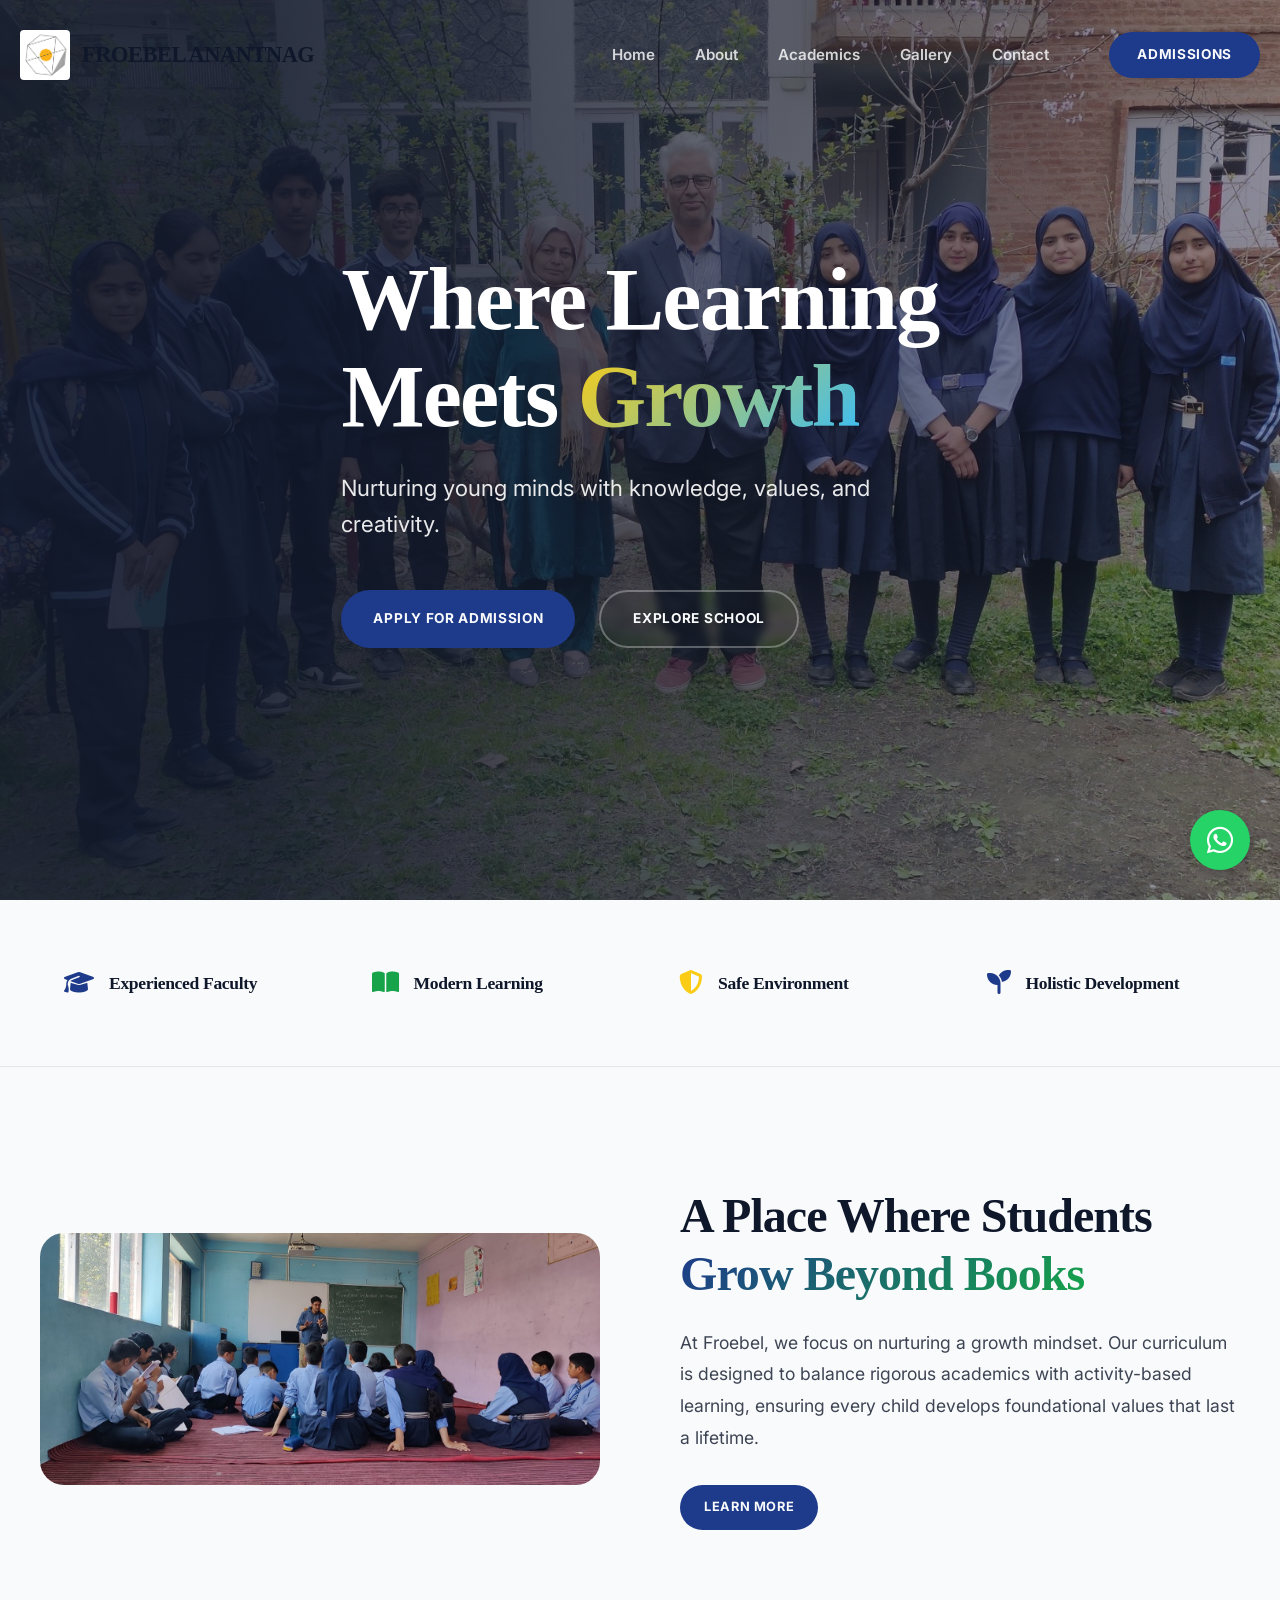
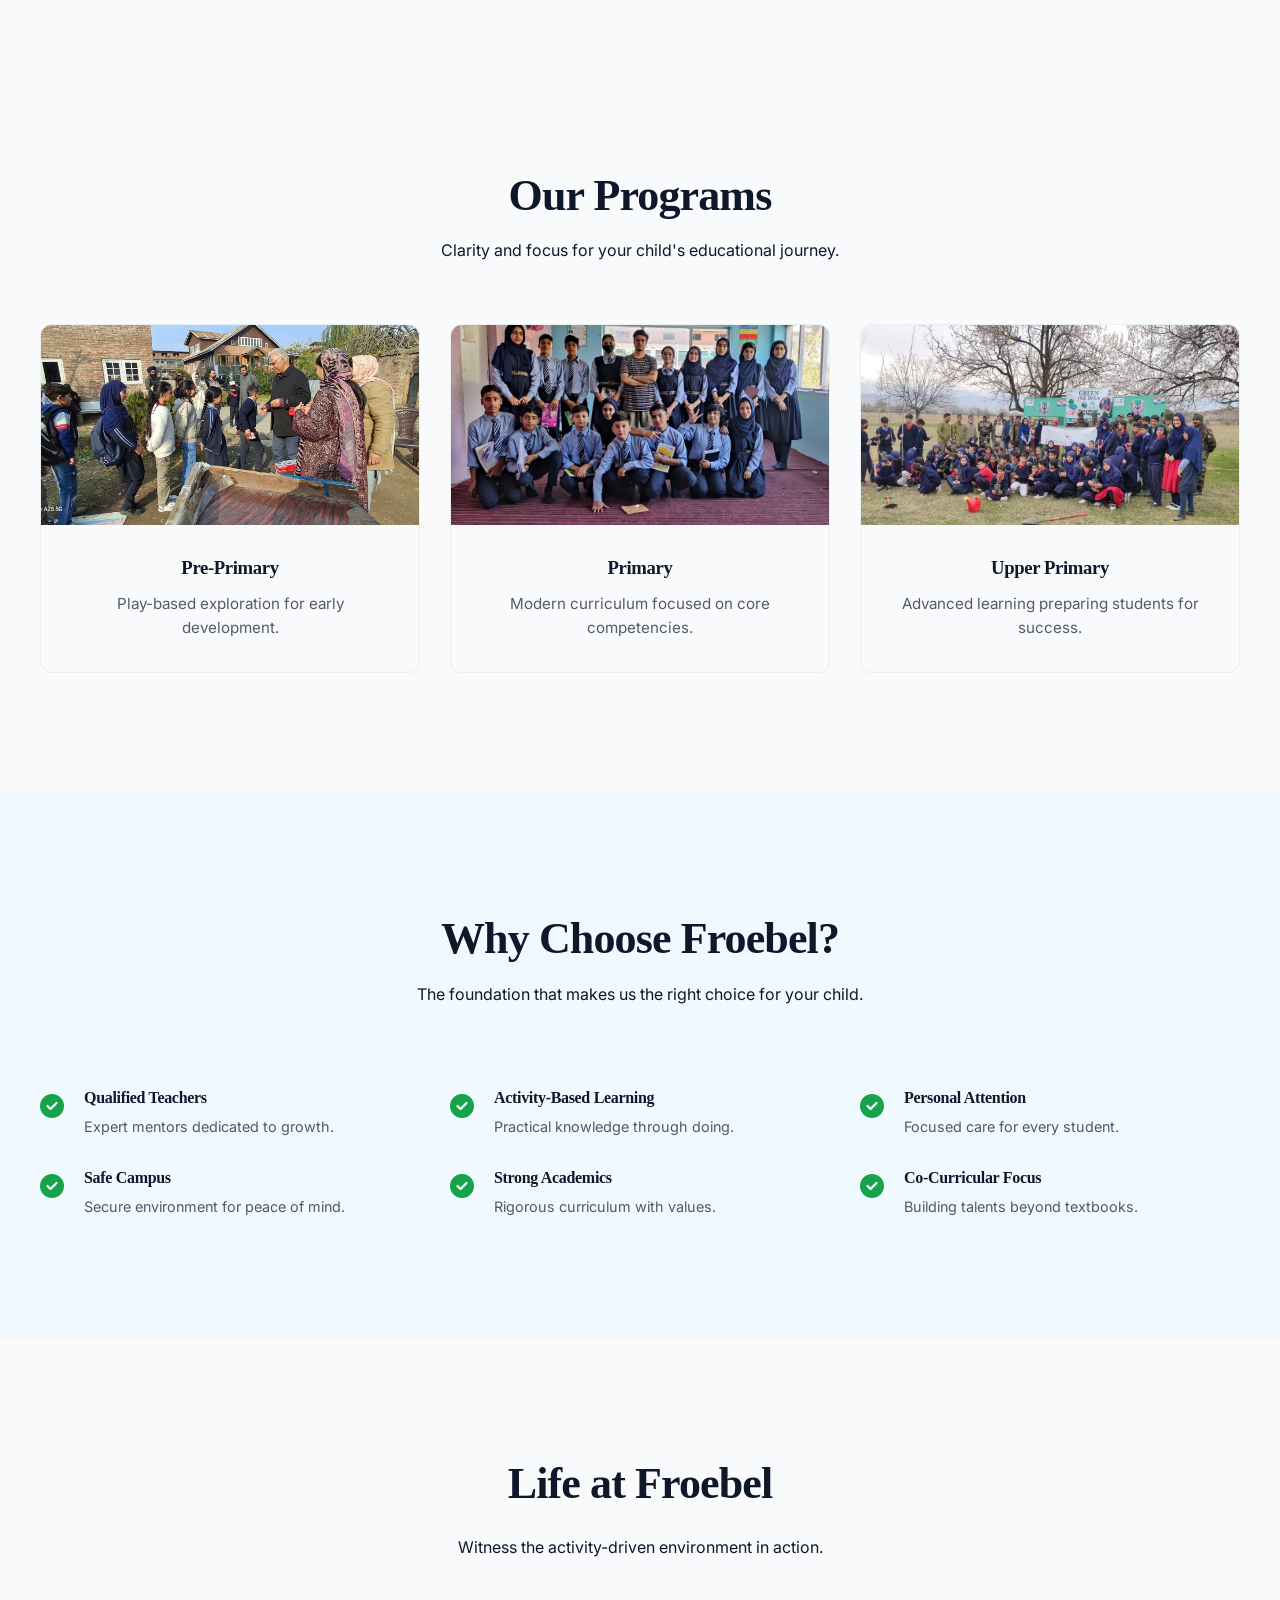
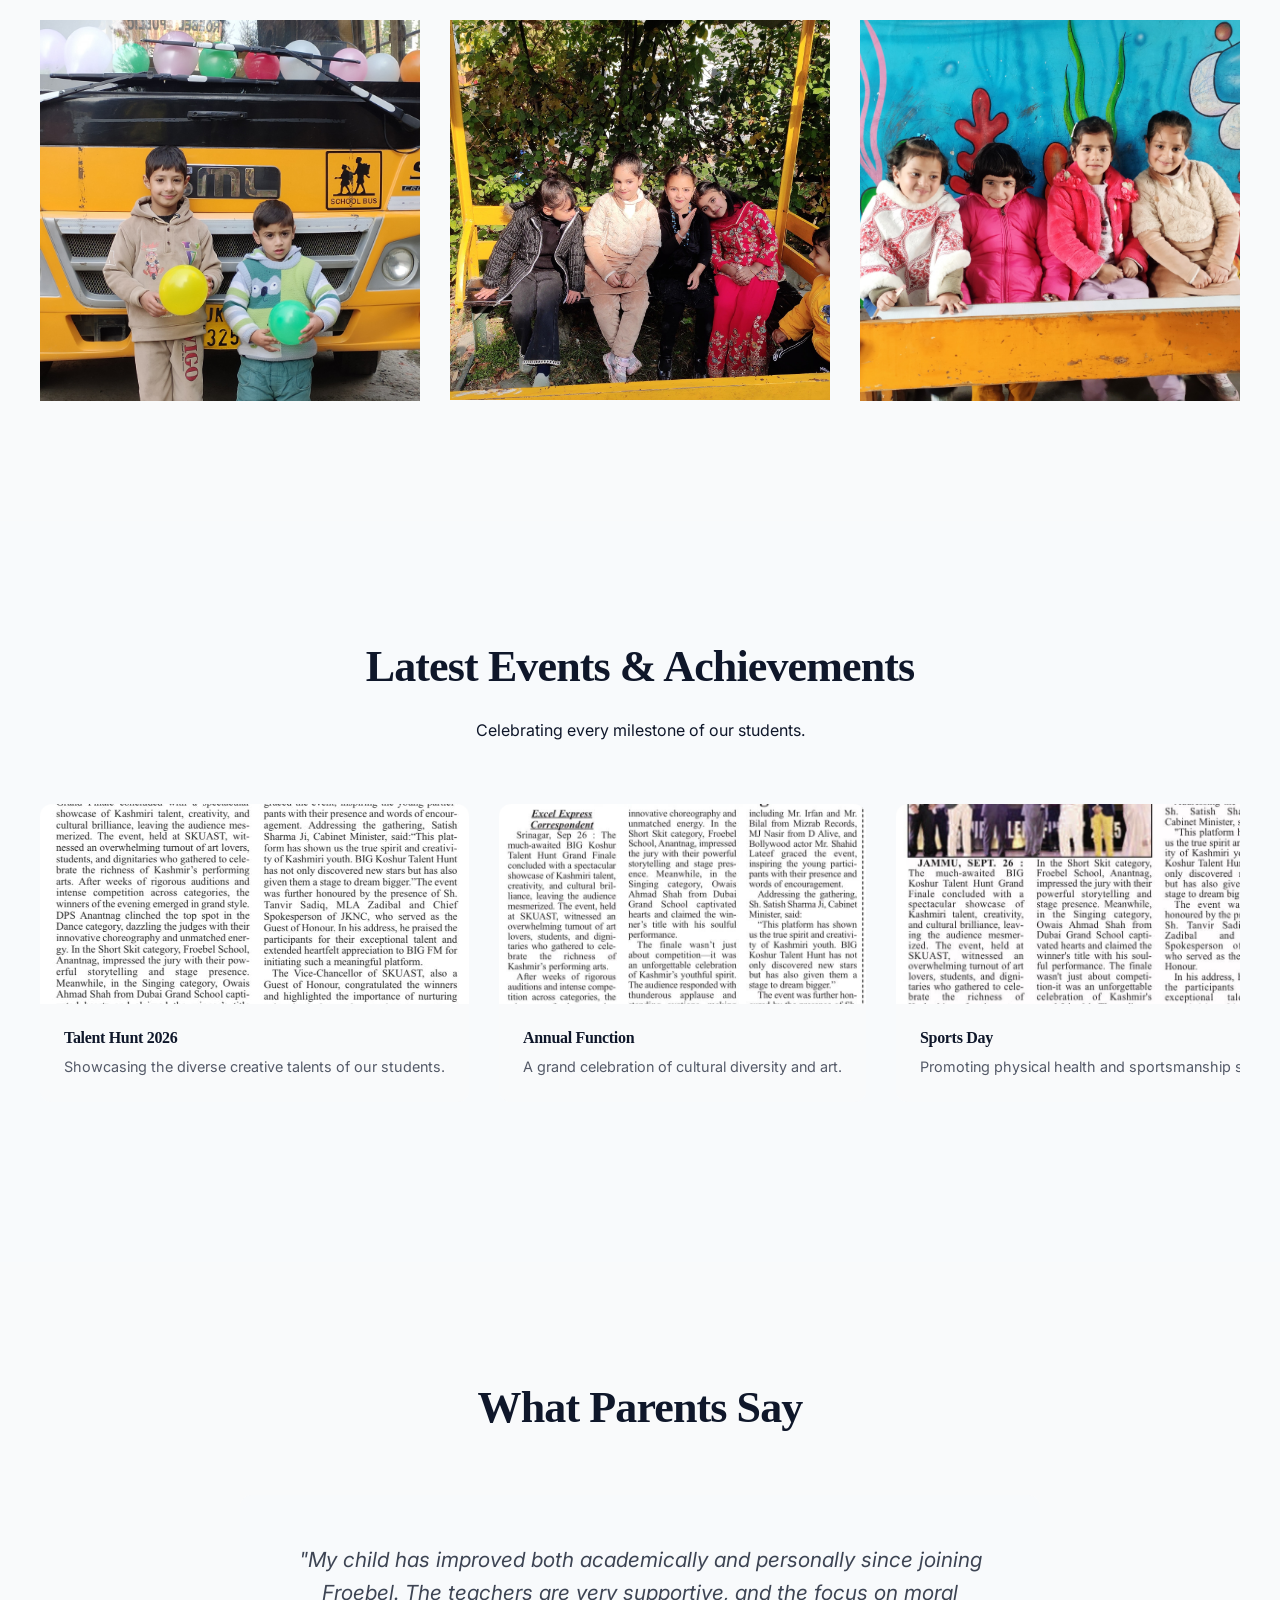
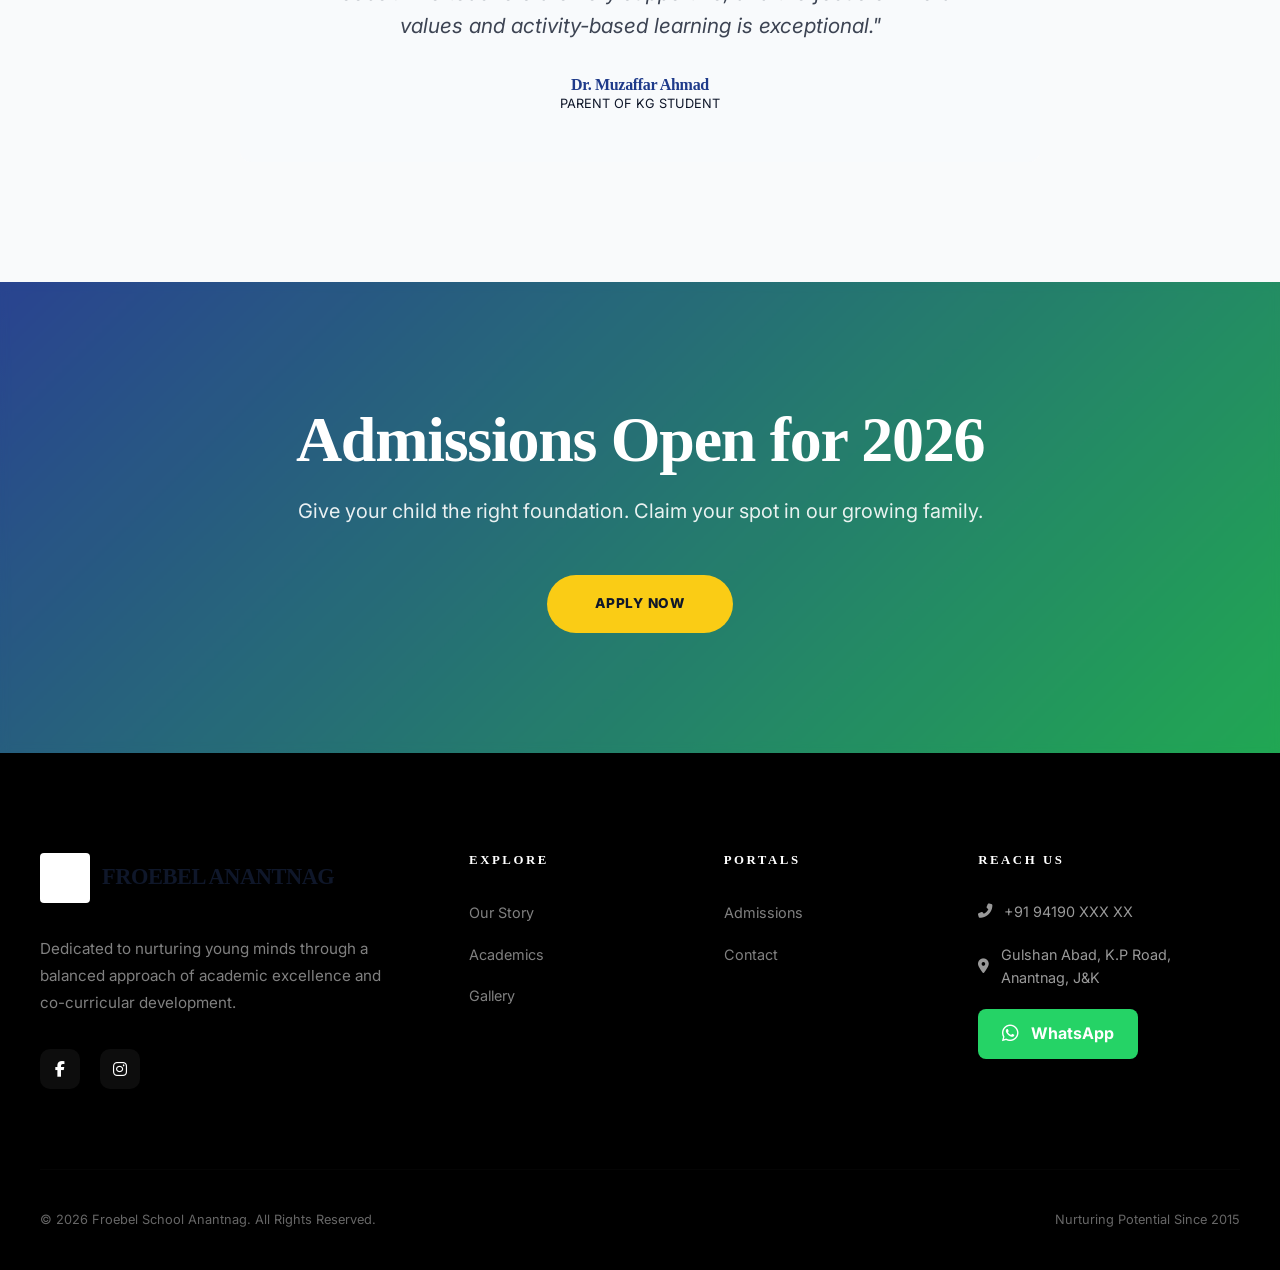
==== index.html @ e1a7dd26 "Initial commit" ====
<!DOCTYPE html>
<html lang="en">
<head>
    <meta charset="UTF-8">
    <meta name="viewport" content="width=device-width, initial-scale=1.0">
    <title>Froebel School Anantnag | Where Learning Meets Growth</title>
    <meta name="description" content="An English medium, co-educational school in Gulshan Abad, Anantnag. Focused on activity-based learning and the holistic growth of students.">
    
    <!-- CSS Links -->
    <link rel="stylesheet" href="css/style.css">
    <link rel="stylesheet" href="css/components.css">
    <link rel="stylesheet" href="css/animations.css">
    
    <!-- External Assets -->
    <link rel="stylesheet" href="https://cdnjs.cloudflare.com/ajax/libs/font-awesome/6.4.0/css/all.min.css">
</head>
<body>

    <!-- Navbar -->
    <nav>
        <div class="container" style="display: flex; justify-content: space-between; align-items: center; padding: 10px 0;">
            <a href="index.html" class="logo">
                <img src="assets/images/logo.jpg" alt="Froebel Logo">
                <span>FROEBEL ANANTNAG</span>
            </a>
            <div class="nav-right" style="display: flex; align-items: center; gap: 60px;">
                <ul class="nav-links">
                    <li><a href="index.html">Home</a></li>
                    <li><a href="about.html">About</a></li>
                    <li><a href="academics.html">Academics</a></li>
                    <li><a href="gallery.html">Gallery</a></li>
                    <li><a href="contact.html">Contact</a></li>
                </ul>
                <a href="admissions.html" class="btn btn-primary" style="padding: 12px 28px; font-size: 0.85rem; border-radius: 100px;">Admissions</a>
            </div>
            <div class="menu-btn" style="display: none; font-size: 1.5rem; cursor: pointer;"><i class="fas fa-bars"></i></div>
        </div>
    </nav>

    <!-- 1. Hero Section - The First Impression -->
    <section class="hero" style="position: relative; height: 100vh; display: flex; align-items: center; overflow: hidden; color: white; background: var(--dark);">
        <div class="hero-bg" style="position: absolute; top: 0; left: 0; width: 100%; height: 100%; z-index: 1;">
            <img src="assets/1.jpg" alt="Students Learning" style="width: 100%; height: 100%; object-fit: cover; opacity: 0.6; animation: heroZoom 20s infinite alternate;">
            <div style="position: absolute; top: 0; left: 0; width: 100%; height: 100%; background: linear-gradient(to right, rgba(15, 23, 42, 0.8) 20%, transparent 100%);"></div>
        </div>
        <div class="container" style="position: relative; z-index: 2;">
            <div class="hero-content" style="max-width: 700px; text-align: left;">
                <h1 style="font-size: 5.5rem; line-height: 1.1; margin-bottom: 24px; color: white;">Where Learning<br>Meets <span class="text-gradient" style="background: linear-gradient(135deg, #FACC15, #38BDF8); -webkit-background-clip: text;">Growth</span></h1>
                <p style="font-size: 1.4rem; margin-bottom: 48px; opacity: 0.9; line-height: 1.6; max-width: 550px;">Nurturing young minds with knowledge, values, and creativity.</p>
                <div class="hero-btns animate" style="display: flex; gap: 24px;">
                    <a href="admissions.html" class="btn btn-primary" style="background: var(--primary);">Apply for Admission</a>
                    <a href="about.html" class="btn btn-outline">Explore School</a>
                </div>
            </div>
        </div>
    </section>

    <!-- 2. Trust Bar -->
    <section class="trust-bar" style="background: var(--white); border-bottom: 1px solid var(--gray-100); padding: 40px 0;">
        <div class="container">
            <div class="grid grid-4 stagger-container">
                <div class="card animate-child" style="display: flex; align-items: center; gap: 15px; padding: 24px; border: none; background: transparent;">
                    <div style="font-size: 1.5rem; color: var(--primary);"><i class="fas fa-graduation-cap"></i></div>
                    <h4 style="font-size: 1.1rem; margin: 0;">Experienced Faculty</h4>
                </div>
                <div class="card animate-child" style="display: flex; align-items: center; gap: 15px; padding: 24px; border: none; background: transparent;">
                    <div style="font-size: 1.5rem; color: var(--secondary);"><i class="fas fa-book-open"></i></div>
                    <h4 style="font-size: 1.1rem; margin: 0;">Modern Learning</h4>
                </div>
                <div class="card animate-child" style="display: flex; align-items: center; gap: 15px; padding: 24px; border: none; background: transparent;">
                    <div style="font-size: 1.5rem; color: var(--accent);"><i class="fas fa-shield-alt"></i></div>
                    <h4 style="font-size: 1.1rem; margin: 0;">Safe Environment</h4>
                </div>
                <div class="card animate-child" style="display: flex; align-items: center; gap: 15px; padding: 24px; border: none; background: transparent;">
                    <div style="font-size: 1.5rem; color: var(--primary);"><i class="fas fa-seedling"></i></div>
                    <h4 style="font-size: 1.1rem; margin: 0;">Holistic Development</h4>
                </div>
            </div>
        </div>
    </section>

    <!-- 3. About Preview -->
    <section class="about-preview section">
        <div class="container">
            <div class="grid grid-2" style="align-items: center; gap: 80px;">
                <div class="animate slide-left">
                    <div class="img-zoom-container" style="border-radius: var(--radius-lg); overflow: hidden; box-shadow: var(--shadow-premium);">
                        <img src="assets/classes.jpg" alt="Warm Classroom" style="width: 100%;">
                    </div>
                </div>
                <div class="animate slide-right">
                    <h2 style="font-size: 3rem; margin-bottom: 24px;">A Place Where Students<br><span class="text-gradient">Grow Beyond Books</span></h2>
                    <p style="font-size: 1.1rem; margin-bottom: 32px; opacity: 0.8; line-height: 1.8;">At Froebel, we focus on nurturing a growth mindset. Our curriculum is designed to balance rigorous academics with activity-based learning, ensuring every child develops foundational values that last a lifetime.</p>
                    <a href="about.html" class="btn btn-primary" style="padding: 12px 24px; font-size: 0.8rem;">Learn More</a>
                </div>
            </div>
        </div>
    </section>

    <!-- 4. Programs -->
    <section class="programs section" style="background: var(--surface);">
        <div class="container">
            <div class="text-center animate" style="margin-bottom: 60px;">
                <h2 style="margin-bottom: 16px;">Our Programs</h2>
                <p>Clarity and focus for your child's educational journey.</p>
            </div>
            <div class="grid grid-3 stagger-container">
                <div class="card card-lift text-center" style="padding: 0; overflow: hidden; border: 1px solid rgba(0,0,0,0.05);">
                    <img src="assets/8.jpg" alt="Pre-Primary" style="width: 100%; height: 200px; object-fit: cover;">
                    <div style="padding: 32px;">
                        <h3 style="margin-bottom: 12px;">Pre-Primary</h3>
                        <p style="font-size: 0.95rem; opacity: 0.7;">Play-based exploration for early development.</p>
                    </div>
                </div>
                <div class="card card-lift text-center" style="padding: 0; overflow: hidden; border: 1px solid rgba(0,0,0,0.05);">
                    <img src="assets/classes2.jpg" alt="Primary" style="width: 100%; height: 200px; object-fit: cover;">
                    <div style="padding: 32px;">
                        <h3 style="margin-bottom: 12px;">Primary</h3>
                        <p style="font-size: 0.95rem; opacity: 0.7;">Modern curriculum focused on core competencies.</p>
                    </div>
                </div>
                <div class="card card-lift text-center" style="padding: 0; overflow: hidden; border: 1px solid rgba(0,0,0,0.05);">
                    <img src="assets/eduDrives1.jpg" alt="Upper Primary" style="width: 100%; height: 200px; object-fit: cover;">
                    <div style="padding: 32px;">
                        <h3 style="margin-bottom: 12px;">Upper Primary</h3>
                        <p style="font-size: 0.95rem; opacity: 0.7;">Advanced learning preparing students for success.</p>
                    </div>
                </div>
            </div>
        </div>
    </section>

    <!-- 5. Why Choose Us -->
    <section class="why-choose-us section" style="background: #F0F9FF;">
        <div class="container">
            <div class="text-center animate" style="margin-bottom: 80px;">
                <h2 style="margin-bottom: 16px;">Why Choose Froebel?</h2>
                <p>The foundation that makes us the right choice for your child.</p>
            </div>
            <div class="grid grid-3 stagger-container">
                <div class="animate-child" style="display: flex; gap: 20px; align-items: start;">
                    <div style="font-size: 1.5rem; color: var(--secondary);"><i class="fas fa-check-circle"></i></div>
                    <div>
                        <h4 style="margin-bottom: 8px;">Qualified Teachers</h4>
                        <p style="font-size: 0.9rem; opacity: 0.7;">Expert mentors dedicated to growth.</p>
                    </div>
                </div>
                <div class="animate-child" style="display: flex; gap: 20px; align-items: start;">
                    <div style="font-size: 1.5rem; color: var(--secondary);"><i class="fas fa-check-circle"></i></div>
                    <div>
                        <h4 style="margin-bottom: 8px;">Activity-Based Learning</h4>
                        <p style="font-size: 0.9rem; opacity: 0.7;">Practical knowledge through doing.</p>
                    </div>
                </div>
                <div class="animate-child" style="display: flex; gap: 20px; align-items: start;">
                    <div style="font-size: 1.5rem; color: var(--secondary);"><i class="fas fa-check-circle"></i></div>
                    <div>
                        <h4 style="margin-bottom: 8px;">Personal Attention</h4>
                        <p style="font-size: 0.9rem; opacity: 0.7;">Focused care for every student.</p>
                    </div>
                </div>
                <div class="animate-child" style="display: flex; gap: 20px; align-items: start;">
                    <div style="font-size: 1.5rem; color: var(--secondary);"><i class="fas fa-check-circle"></i></div>
                    <div>
                        <h4 style="margin-bottom: 8px;">Safe Campus</h4>
                        <p style="font-size: 0.9rem; opacity: 0.7;">Secure environment for peace of mind.</p>
                    </div>
                </div>
                <div class="animate-child" style="display: flex; gap: 20px; align-items: start;">
                    <div style="font-size: 1.5rem; color: var(--secondary);"><i class="fas fa-check-circle"></i></div>
                    <div>
                        <h4 style="margin-bottom: 8px;">Strong Academics</h4>
                        <p style="font-size: 0.9rem; opacity: 0.7;">Rigorous curriculum with values.</p>
                    </div>
                </div>
                <div class="animate-child" style="display: flex; gap: 20px; align-items: start;">
                    <div style="font-size: 1.5rem; color: var(--secondary);"><i class="fas fa-check-circle"></i></div>
                    <div>
                        <h4 style="margin-bottom: 8px;">Co-Curricular Focus</h4>
                        <p style="font-size: 0.9rem; opacity: 0.7;">Building talents beyond textbooks.</p>
                    </div>
                </div>
            </div>
        </div>
    </section>

    <!-- 6. Gallery -->
    <section class="gallery section">
        <div class="container">
            <div class="text-center animate" style="margin-bottom: 60px;">
                <h2>Life at Froebel</h2>
                <p>Witness the activity-driven environment in action.</p>
            </div>
            <div class="grid grid-3 stagger-container">
                <div class="img-zoom-container animate-child" style="position: relative;">
                    <img src="assets/2.jpg" alt="Gallery">
                    <div style="position: absolute; top:0; left:0; width:100%; height:100%; background: rgba(0,0,0,0.5); display: flex; align-items: center; justify-content: center; opacity: 0; transition: 0.3s;" onmouseover="this.style.opacity=1" onmouseout="this.style.opacity=0">
                        <span style="color: white; font-weight: 700;">View Image</span>
                    </div>
                </div>
                <div class="img-zoom-container animate-child" style="position: relative;">
                    <img src="assets/3.jpg" alt="Gallery">
                    <div style="position: absolute; top:0; left:0; width:100%; height:100%; background: rgba(0,0,0,0.5); display: flex; align-items: center; justify-content: center; opacity: 0; transition: 0.3s;" onmouseover="this.style.opacity=1" onmouseout="this.style.opacity=0">
                        <span style="color: white; font-weight: 700;">View Image</span>
                    </div>
                </div>
                <div class="img-zoom-container animate-child" style="position: relative;">
                    <img src="assets/5.jpg" alt="Gallery">
                    <div style="position: absolute; top:0; left:0; width:100%; height:100%; background: rgba(0,0,0,0.5); display: flex; align-items: center; justify-content: center; opacity: 0; transition: 0.3s;" onmouseover="this.style.opacity=1" onmouseout="this.style.opacity=0">
                        <span style="color: white; font-weight: 700;">View Image</span>
                    </div>
                </div>
            </div>
        </div>
    </section>

    <!-- 7. Events / Achievements -->
    <section class="events section" style="background: var(--surface);">
        <div class="container">
            <div class="text-center animate" style="margin-bottom: 60px;">
                <h2>Latest Events & Achievements</h2>
                <p>Celebrating every milestone of our students.</p>
            </div>
            <div class="horizontal-scroll" style="display: flex; gap: 30px; overflow-x: auto; padding-bottom: 40px; scroll-behavior: smooth;">
                <div class="card" style="min-width: 320px; padding: 0; border: none; flex-shrink: 0;">
                    <img src="assets/news/news1.jpg" alt="Event" style="width: 100%; height: 200px; object-fit: cover; border-radius: var(--radius-md) var(--radius-md) 0 0;">
                    <div style="padding: 24px;">
                        <h4 style="margin-bottom: 8px;">Talent Hunt 2026</h4>
                        <p style="font-size: 0.9rem; opacity: 0.7;">Showcasing the diverse creative talents of our students.</p>
                    </div>
                </div>
                <div class="card" style="min-width: 320px; padding: 0; border: none; flex-shrink: 0;">
                    <img src="assets/news/news2.jpg" alt="Event" style="width: 100%; height: 200px; object-fit: cover; border-radius: var(--radius-md) var(--radius-md) 0 0;">
                    <div style="padding: 24px;">
                        <h4 style="margin-bottom: 8px;">Annual Function</h4>
                        <p style="font-size: 0.9rem; opacity: 0.7;">A grand celebration of cultural diversity and art.</p>
                    </div>
                </div>
                <div class="card" style="min-width: 320px; padding: 0; border: none; flex-shrink: 0;">
                    <img src="assets/news/news3.jpg" alt="Event" style="width: 100%; height: 200px; object-fit: cover; border-radius: var(--radius-md) var(--radius-md) 0 0;">
                    <div style="padding: 24px;">
                        <h4 style="margin-bottom: 8px;">Sports Day</h4>
                        <p style="font-size: 0.9rem; opacity: 0.7;">Promoting physical health and sportsmanship spirit.</p>
                    </div>
                </div>
                <div class="card" style="min-width: 320px; padding: 0; border: none; flex-shrink: 0;">
                    <img src="assets/news/news4.jpg" alt="Event" style="width: 100%; height: 200px; object-fit: cover; border-radius: var(--radius-md) var(--radius-md) 0 0;">
                    <div style="padding: 24px;">
                        <h4 style="margin-bottom: 8px;">Science Fair</h4>
                        <p style="font-size: 0.9rem; opacity: 0.7;">Exploring curiosity through activity-based experiments.</p>
                    </div>
                </div>
            </div>
        </div>
    </section>

    <!-- 8. Testimonials -->
    <section class="testimonials section">
        <div class="container">
            <div class="text-center animate" style="margin-bottom: 60px;">
                <h2>What Parents Say</h2>
            </div>
            <div style="max-width: 800px; margin: 0 auto;">
                <div class="card text-center animate" style="border: none; background: var(--surface);">
                      <p style="font-size: 1.3rem; font-style: italic; opacity: 0.8; margin-bottom: 32px;">"My child has improved both academically and personally since joining Froebel. The teachers are very supportive, and the focus on moral values and activity-based learning is exceptional."</p>
                      <h4 style="margin: 0; color: var(--primary);">Dr. Muzaffar Ahmad</h4>
                     <p style="font-size: 0.8rem; text-transform: uppercase;">Parent of KG Student</p>
                </div>
            </div>
        </div>
    </section>

    <!-- 9. Admission CTA -->
    <section class="admission-cta section" style="background: linear-gradient(135deg, var(--primary), var(--secondary)); padding: 120px 0; position: relative; overflow: hidden;">
        <div style="position: absolute; top:0; left:0; width:100%; height:100%; background: rgba(255,255,255,0.05); backdrop-filter: blur(5px);"></div>
        <div class="container text-center animate" style="position: relative; z-index: 1;">
            <h2 style="color: white; font-size: 4rem; margin-bottom: 16px;">Admissions Open for 2026</h2>
            <p style="color: white; font-size: 1.25rem; margin-bottom: 48px; opacity: 0.9;">Give your child the right foundation. Claim your spot in our growing family.</p>
            <a href="admissions.html" class="btn" style="background: var(--accent); color: var(--dark); padding: 18px 48px; border-radius: 100px; font-weight: 800;">Apply Now</a>
        </div>
    </section>

    <!-- 10. Contact + Footer - Closure -->
    <footer style="background: #000; color: white; padding: 100px 0 40px;">
        <div class="container">
            <div class="footer-grid" style="grid-template-columns: 2fr 1fr 1fr 1.5fr; display: grid; gap: 80px; margin-bottom: 80px;">
                <div class="footer-content">
                    <div class="logo" style="margin-bottom: 32px; color: white;">
                        <img src="assets/images/logo.jpg" alt="Froebel Logo" style="filter: brightness(0) invert(1); height: 50px;">
                        <span>FROEBEL ANANTNAG</span>
                    </div>
                    <p style="opacity: 0.5; font-size: 0.95rem; line-height: 1.8; margin-bottom: 32px;">Dedicated to nurturing young minds through a balanced approach of academic excellence and co-curricular development.</p>
                    <div style="display: flex; gap: 20px;">
                        <a href="#" style="width: 40px; height: 40px; border-radius: 10px; background: rgba(255,255,255,0.05); display: flex; align-items: center; justify-content: center; transition: 0.3s;" onmouseover="this.style.background='var(--primary)'" onmouseout="this.style.background='rgba(255,255,255,0.05)'"><i class="fab fa-facebook-f"></i></a>
                        <a href="#" style="width: 40px; height: 40px; border-radius: 10px; background: rgba(255,255,255,0.05); display: flex; align-items: center; justify-content: center; transition: 0.3s;" onmouseover="this.style.background='var(--primary)'" onmouseout="this.style.background='rgba(255,255,255,0.05)'"><i class="fab fa-instagram"></i></a>
                    </div>
                </div>
                <div class="footer-content">
                    <h4 style="color: white; font-size: 0.8rem; text-transform: uppercase; letter-spacing: 0.2em; margin-bottom: 32px;">Explore</h4>
                    <ul style="display: flex; flex-direction: column; gap: 16px; list-style: none;">
                        <li><a href="about.html" style="opacity: 0.5; transition: 0.3s; font-size: 0.9rem;" onmouseover="this.style.opacity='1'" onmouseout="this.style.opacity='0.5'">Our Story</a></li>
                        <li><a href="academics.html" style="opacity: 0.5; transition: 0.3s; font-size: 0.9rem;" onmouseover="this.style.opacity='1'" onmouseout="this.style.opacity='0.5'">Academics</a></li>
                        <li><a href="gallery.html" style="opacity: 0.5; transition: 0.3s; font-size: 0.9rem;" onmouseover="this.style.opacity='1'" onmouseout="this.style.opacity='0.5'">Gallery</a></li>
                    </ul>
                </div>
                <div class="footer-content">
                    <h4 style="color: white; font-size: 0.8rem; text-transform: uppercase; letter-spacing: 0.2em; margin-bottom: 32px;">Portals</h4>
                    <ul style="display: flex; flex-direction: column; gap: 16px; list-style: none;">
                        <li><a href="admissions.html" style="opacity: 0.5; transition: 0.3s; font-size: 0.9rem;" onmouseover="this.style.opacity='1'" onmouseout="this.style.opacity='0.5'">Admissions</a></li>
                        <li><a href="contact.html" style="opacity: 0.5; transition: 0.3s; font-size: 0.9rem;" onmouseover="this.style.opacity='1'" onmouseout="this.style.opacity='0.5'">Contact</a></li>
                    </ul>
                </div>
                <div class="footer-content">
                    <h4 style="color: white; font-size: 0.8rem; text-transform: uppercase; letter-spacing: 0.2em; margin-bottom: 32px;">Reach Us</h4>
                    <div style="display: flex; flex-direction: column; gap: 20px;">
                        <a href="tel:+9194190XXXXX" style="display: flex; align-items: center; gap: 12px; color: white; opacity: 0.6; font-size: 0.9rem; transition: 0.3s;" onmouseover="this.style.opacity='1'" onmouseout="this.style.opacity='0.6'"><i class="fas fa-phone-alt"></i> +91 94190 XXX XX</a>
                        <p style="display: flex; align-items: center; gap: 12px; color: white; opacity: 0.6; font-size: 0.9rem;"><i class="fas fa-map-marker-alt"></i> Gulshan Abad, K.P Road, Anantnag, J&K</p>
                        <a href="https://wa.me/9194190XXXXX" style="display: inline-flex; align-items: center; gap: 12px; background: #25D366; color: white; padding: 12px 24px; border-radius: 8px; font-weight: 700; width: fit-content; transition: 0.3s;" onmouseover="this.style.transform='translateY(-2px)'" onmouseout="this.style.transform='translateY(0)'"><i class="fab fa-whatsapp" style="font-size: 1.2rem;"></i> WhatsApp</a>
                    </div>
                </div>
            </div>
            <div style="padding-top: 40px; border-top: 1px solid rgba(255,255,255,0.05); display: flex; justify-content: space-between; align-items: center; opacity: 0.4; font-size: 0.8rem;">
                <p>&copy; 2026 Froebel School Anantnag. All Rights Reserved.</p>
                <p>Nurturing Potential Since 2015</p>
            </div>
        </div>
    </footer>

    <!-- WhatsApp Floating -->
    <a href="https://wa.me/9194190XXXXX" class="whatsapp-float" target="_blank">
        <i class="fab fa-whatsapp"></i>
    </a>

    <!-- JS Scripts -->
    <script src="js/main.js"></script>
    <script src="js/animations.js"></script>
</body>
</html>
---- css/style.css ----
/* 
  Froebel School - Core Styles
  Part of the Premium Activity-Driven School Web Experience
*/

@import url('https://fonts.googleapis.com/css2?family=Inter:wght@300;400;500;600;700&family=Poppins:wght@400;500;600;700&family=Open+Sans:wght@400;600&display=swap');

:root {
  /* Brand Colors - Sophisticated Palette */
  --primary: #1E3A8A;
  --primary-glow: rgba(30, 58, 138, 0.15);
  --secondary: #16A34A;
  --accent: #FACC15;
  --sky: #F0F9FF; /* Subtle surface color */
  
  /* Neutral Palette - Refined */
  --white: #FFFFFF;
  --soft-white: #F9FAFB;
  --surface: #F3F4F6;
  --gray-50: #F9FAFB;
  --gray-100: #F3F4F6;
  --gray-200: #E5E7EB;
  --gray-400: #9CA3AF;
  --gray-600: #4B5563;
  --dark: #0F172A; /* Deeper dark */
  --dark-gray: #1E293B;

    /* Color Palette */
    --primary: #1E3A8A; /* Academic Blue */
    --secondary: #16A34A; /* Growth Green */
    --accent: #FACC15; /* Warm Yellow */
    --sky: #38BDF8; /* Sky Blue */
    --white: #F9FAFB;
    --soft-white: #ffffff;
    --gray-100: #E5E7EB;
    --gray: #64748b;
    --dark: #0f172a;
    --surface: #f8fafc;
    
    /* Typography */
    --font-heading: 'Playfair Display', serif;
    --font-body: 'Inter', sans-serif;
    
    /* Spacing & Borders */
    --radius-sm: 8px;
    --radius-md: 12px;
    --radius-lg: 24px;
    --shadow-sm: 0 4px 6px -1px rgba(0,0,0,0.05);
    --shadow-md: 0 10px 15px -3px rgba(0,0,0,0.1);
    --shadow-lg: 0 25px 50px -12px rgba(0,0,0,0.15);

    /* Spacing - Intentional Whitespace */
    --section-padding: 120px 0;
    --container-width: 1240px;

    /* Transitions */
    --transition: all 0.4s cubic-bezier(0.16, 1, 0.3, 1);
}

* {
    margin: 0;
    padding: 0;
    box-sizing: border-box;
}

html {
  scroll-behavior: smooth;
  -webkit-font-smoothing: antialiased;
  -moz-osx-font-smoothing: grayscale;
}

body {
    font-family: var(--font-body);
    background-color: var(--white);
    color: var(--dark);
    line-height: 1.6;
    overflow-x: hidden;
}

h1, h2, h3, h4, .logo span {
    font-family: var(--font-heading);
    color: var(--dark);
    line-height: 1.2;
    letter-spacing: -0.02em;
    font-weight: 700;
}

h2 {
  font-size: 2.75rem;
  margin-bottom: 1.5rem;
}

.text-gradient {
  background: linear-gradient(135deg, var(--primary), var(--secondary));
  -webkit-background-clip: text;
  -webkit-text-fill-color: transparent;
}

a {
  text-decoration: none;
  color: inherit;
  transition: var(--transition);
}

ul {
  list-style: none;
}

img {
  max-width: 100%;
  display: block;
}

.container {
  max-width: var(--container-width);
  margin: 0 auto;
  padding: 0 20px;
}

.section {
  padding: var(--section-padding);
}

.text-center { text-align: center; }

/* Grid Helpers */
.grid {
  display: grid;
  gap: 30px;
}

.grid-2 { grid-template-columns: repeat(2, 1fr); }
.grid-3 { grid-template-columns: repeat(3, 1fr); }
.grid-4 { grid-template-columns: repeat(4, 1fr); }

@media (max-width: 992px) {
  .grid-3, .grid-4 { grid-template-columns: repeat(2, 1fr); }
  .grid-2 { grid-template-columns: 1fr; }
  .section { padding: 60px 0; }
}

@media (max-width: 768px) {
  .grid-3, .grid-4 { grid-template-columns: 1fr; }
  h1 { font-size: 2.5rem; }
  h2 { font-size: 2rem; }
}
---- css/components.css ----
/* 
  Froebel School - UI Components
*/

/* Navbar - High End Feel */
nav {
  position: fixed;
  top: 0;
  width: 100%;
  z-index: 1000;
  transition: all 0.4s cubic-bezier(0.16, 1, 0.3, 1);
  padding: 20px 0;
  color: white; /* Initial state for dark hero */
}

nav.scrolled {
  background: rgba(255, 255, 255, 0.9);
  backdrop-filter: blur(20px);
  padding: 12px 0;
  box-shadow: 0 4px 60px rgba(0, 0, 0, 0.05);
  border-bottom: 1px solid rgba(0, 0, 0, 0.05);
  color: var(--dark);
}

.logo {
  display: flex;
  align-items: center;
  gap: 12px;
  font-weight: 800;
  font-size: 1.4rem;
  color: inherit;
  letter-spacing: -0.04em;
  text-decoration: none;
}

.logo img {
  height: 50px;
  width: auto;
  border-radius: 4px;
}

.nav-links {
  display: flex;
  gap: 40px;
  list-style: none;
}

.nav-links a {
  text-decoration: none;
  font-weight: 600;
  font-size: 0.95rem;
  color: inherit;
  opacity: 0.8;
  transition: all 0.3s;
  position: relative;
}

.nav-links a:hover {
  opacity: 1;
  color: var(--primary);
}

/* Buttons - Premium State */
.btn {
  display: inline-flex;
  align-items: center;
  justify-content: center;
  padding: 16px 32px;
  border-radius: 100px;
  font-weight: 700;
  font-size: 0.85rem;
  letter-spacing: 0.05em;
  text-transform: uppercase;
  transition: var(--transition);
  cursor: pointer;
  border: none;
}

.btn-primary {
  background: var(--primary);
  color: var(--white);
}

.btn-primary:hover {
  background: var(--dark);
  transform: translateY(-4px);
  box-shadow: 0 10px 20px rgba(30, 58, 138, 0.2);
}

.btn-secondary {
  background: var(--secondary);
  color: var(--white);
}

.btn-secondary:hover {
  filter: brightness(1.1);
  transform: translateY(-4px);
}

.btn-outline {
  border: 2px solid rgba(255,255,255,0.3);
  color: var(--white);
  backdrop-filter: blur(4px);
}

.btn-outline:hover {
  background: var(--white);
  color: var(--primary);
  border-color: var(--white);
}

/* Cards - Depth & Interaction */
.card {
  background: var(--white);
  padding: 48px;
  border-radius: var(--radius-md);
  border: 1px solid var(--gray-100);
  transition: var(--transition);
  height: 100%;
}

.card:hover {
  transform: translateY(-12px);
  box-shadow: var(--shadow-hover);
  border-color: transparent;
}

.card-icon {
  width: 64px;
  height: 64px;
  background: var(--sky);
  border-radius: 16px;
  display: flex;
  align-items: center;
  justify-content: center;
  margin-bottom: 32px;
  color: var(--primary);
  font-size: 1.5rem;
  transition: var(--transition);
}

.card:hover .card-icon {
  background: var(--primary);
  color: var(--white);
  transform: scale(1.1) rotate(5deg);
}

/* Feature Cards (Program/Highlights) */
.feature-card {
  border-bottom: 4px solid transparent;
}

.feature-card:hover {
  border-bottom: 4px solid var(--secondary);
}

/* Footer */
footer {
  background: var(--dark);
  color: var(--white);
  padding: 80px 0 30px;
}

.footer-grid {
  display: grid;
  grid-template-columns: 2fr 1fr 1fr 1.5fr;
  gap: 50px;
  margin-bottom: 50px;
}

.footer-content h3 {
  color: var(--white);
  margin-bottom: 25px;
  font-size: 1.25rem;
}

.footer-links li {
  margin-bottom: 12px;
}

.footer-links a {
  color: var(--medium-gray);
  font-size: 0.95rem;
}

.footer-links a:hover {
  color: var(--accent);
  padding-left: 5px;
}

.contact-info li {
  display: flex;
  align-items: flex-start;
  gap: 15px;
  margin-bottom: 20px;
  color: var(--medium-gray);
  font-size: 0.95rem;
}

.footer-bottom {
  padding-top: 30px;
  border-top: 1px solid rgba(255, 255, 255, 0.1);
  display: flex;
  justify-content: space-between;
  color: var(--medium-gray);
  font-size: 0.85rem;
}

/* WhatsApp Floating */
.whatsapp-float {
  position: fixed;
  bottom: 30px;
  right: 30px;
  width: 60px;
  height: 60px;
  background: #25D366;
  color: white;
  border-radius: 50%;
  display: flex;
  align-items: center;
  justify-content: center;
  font-size: 30px;
  box-shadow: 0 5px 15px rgba(0,0,0,0.2);
  z-index: 1000;
  transition: var(--transition);
}

.whatsapp-float:hover {
  transform: scale(1.1) rotate(10deg);
}

/* Responsive Navbar */
.menu-btn {
  display: none;
  font-size: 1.5rem;
  cursor: pointer;
}

@media (max-width: 768px) {
  .nav-links {
    display: none;
  }
  .menu-btn {
    display: block;
  }
  .footer-grid {
    grid-template-columns: 1fr;
    gap: 30px;
  }
}
---- css/animations.css ----
/* 
  Froebel School - Animation System
*/

.animate {
  opacity: 0;
  transform: translateY(40px);
  transition: opacity 0.8s cubic-bezier(0.4, 0, 0.2, 1), 
              transform 0.8s cubic-bezier(0.4, 0, 0.2, 1);
}

.animate.show {
  opacity: 1;
  transform: translateY(0);
}

/* Stagger Children */
.stagger-container .card {
  opacity: 0;
  transform: translateY(30px);
}

/* Delay modifiers */
.delay-100 { transition-delay: 0.1s; }
.delay-200 { transition-delay: 0.2s; }
.delay-300 { transition-delay: 0.3s; }
.delay-400 { transition-delay: 0.4s; }

/* Slide directions */
.slide-left { transform: translateX(-50px); }
.slide-right { transform: translateX(50px); }

.animate.show.slide-left,
.animate.show.slide-right {
  transform: translateX(0);
}

/* Hero Specific Animations */
@keyframes heroFadeUp {
  from {
    opacity: 0;
    transform: translateY(60px);
  }
  to {
    opacity: 1;
    transform: translateY(0);
  }
}

@keyframes bounce {
  0%, 20%, 50%, 80%, 100% {transform: translateX(-50%) translateY(0);}
  40% {transform: translateX(-50%) translateY(-10px);}
  60% {transform: translateX(-50%) translateY(-5px);}
}

@keyframes heroZoom {
  from { transform: scale(1.1); }
  to { transform: scale(1); }
}

.hero-bg img {
  animation: heroZoom 20s infinite alternate cubic-bezier(0.16, 1, 0.3, 1);
}

/* Horizontal Scroll Styling */
.horizontal-scroll {
  display: flex;
  gap: 30px;
  overflow-x: auto;
  padding-bottom: 20px;
  -ms-overflow-style: none; /* IE and Edge */
  scrollbar-width: none; /* Firefox */
}

.horizontal-scroll::-webkit-scrollbar {
  display: none; /* Chrome, Safari and Opera */
}

/* Trust Bar Stagger */
.trust-bar .card {
  opacity: 0;
  transform: translateY(20px);
  transition: all 0.6s cubic-bezier(0.16, 1, 0.3, 1);
}

.trust-bar .card.show {
  opacity: 1;
  transform: translateY(0);
}
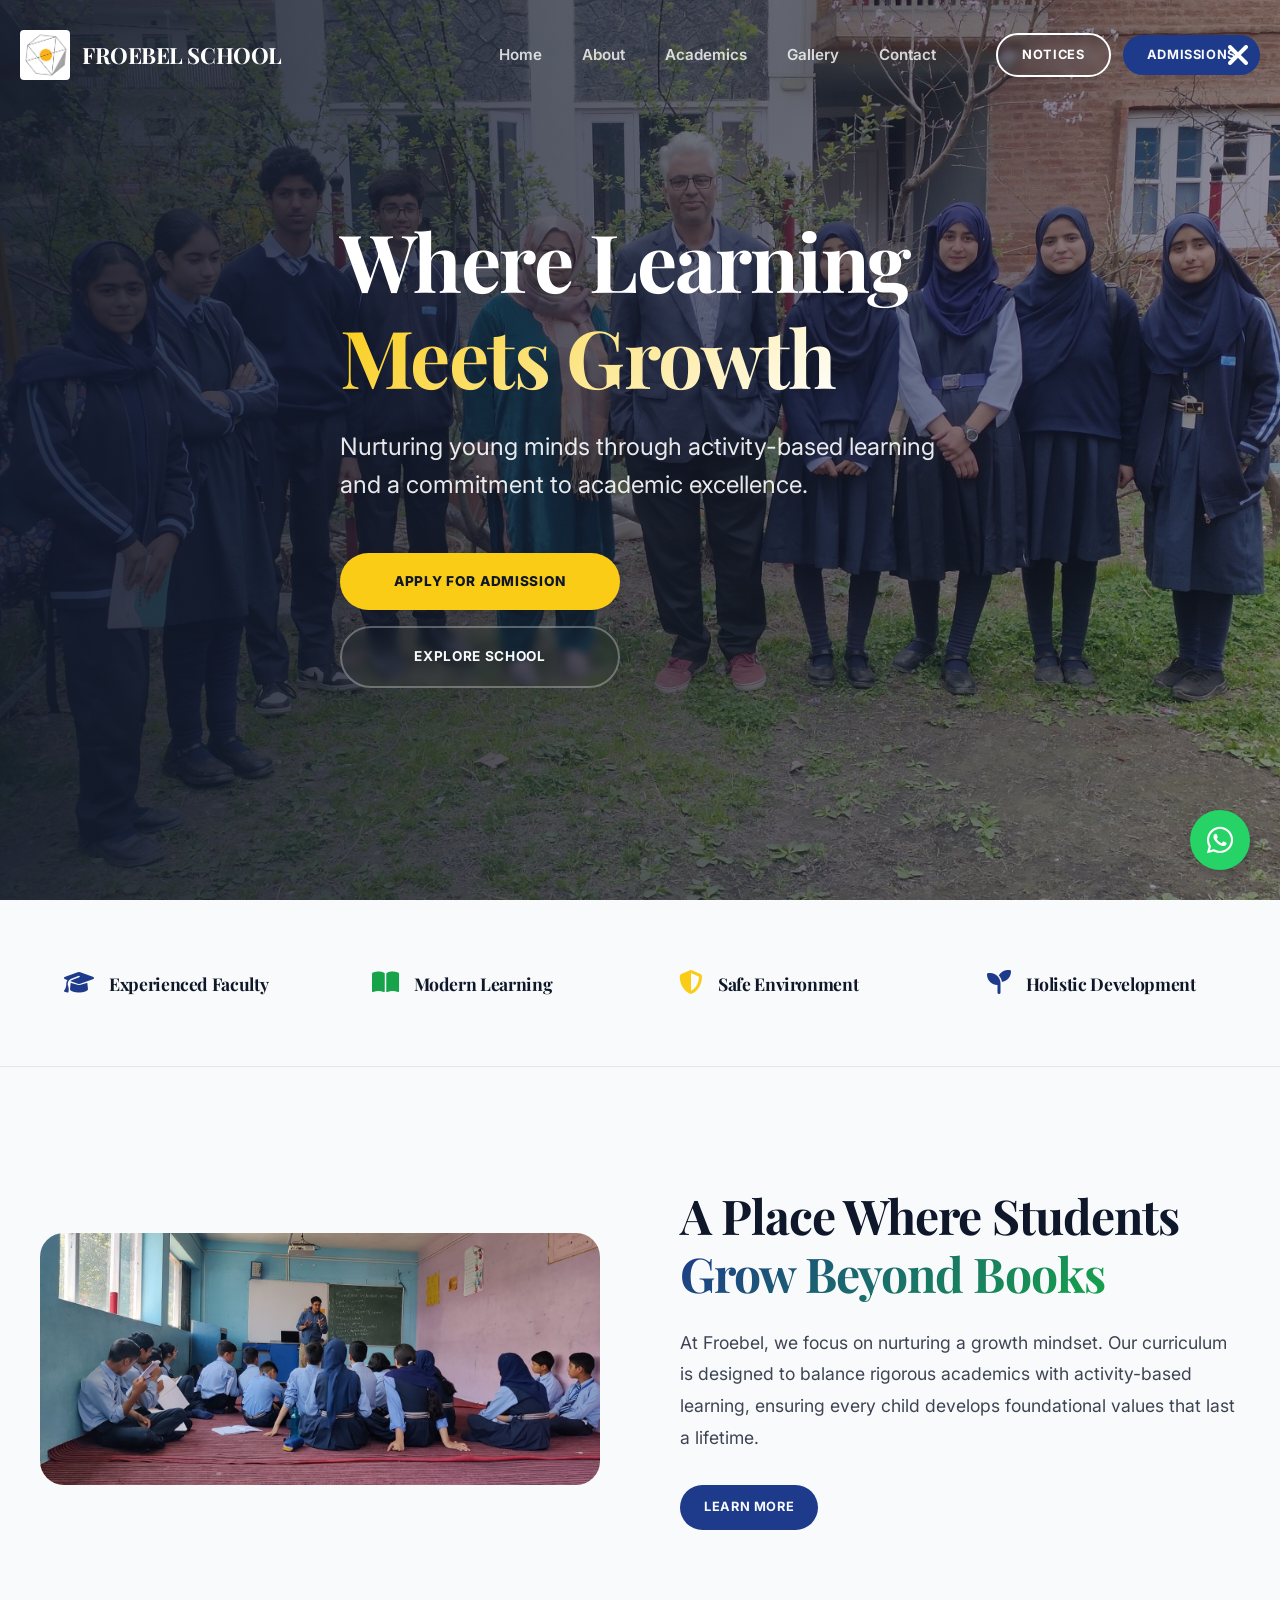
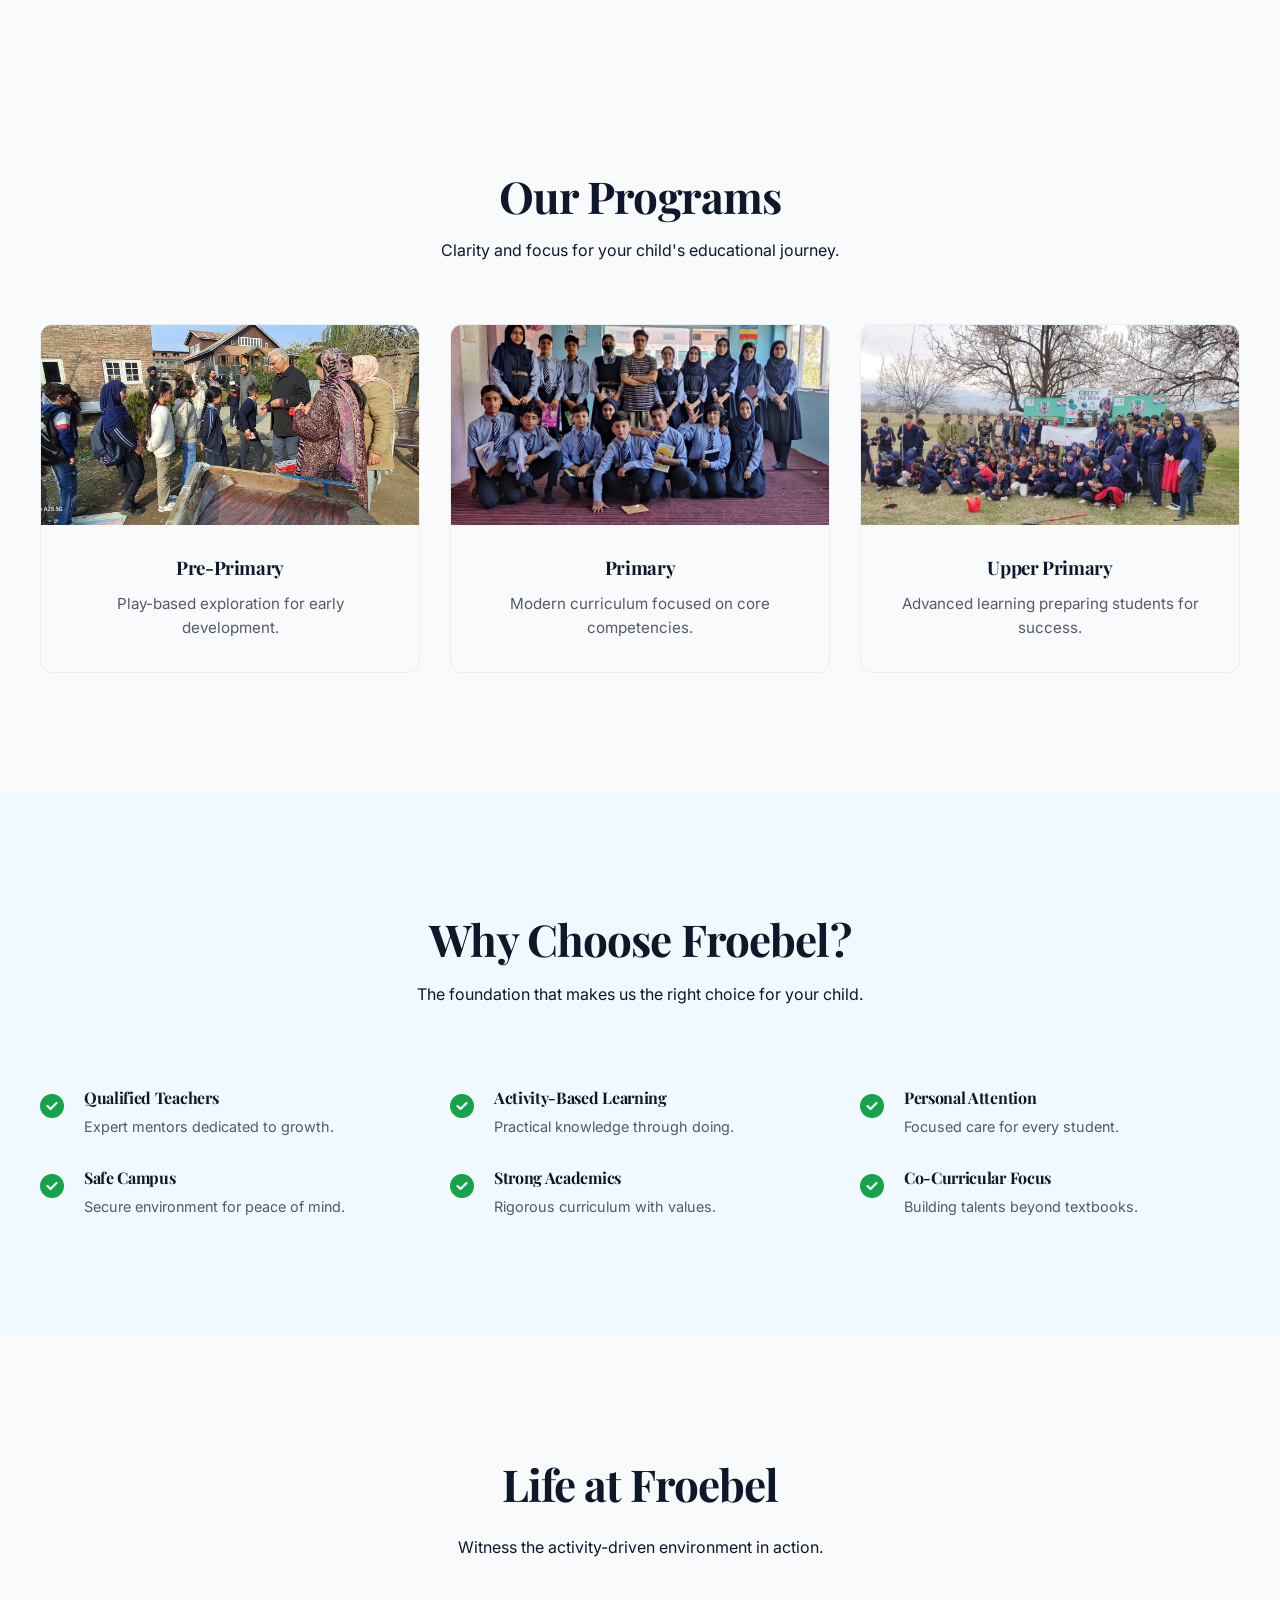
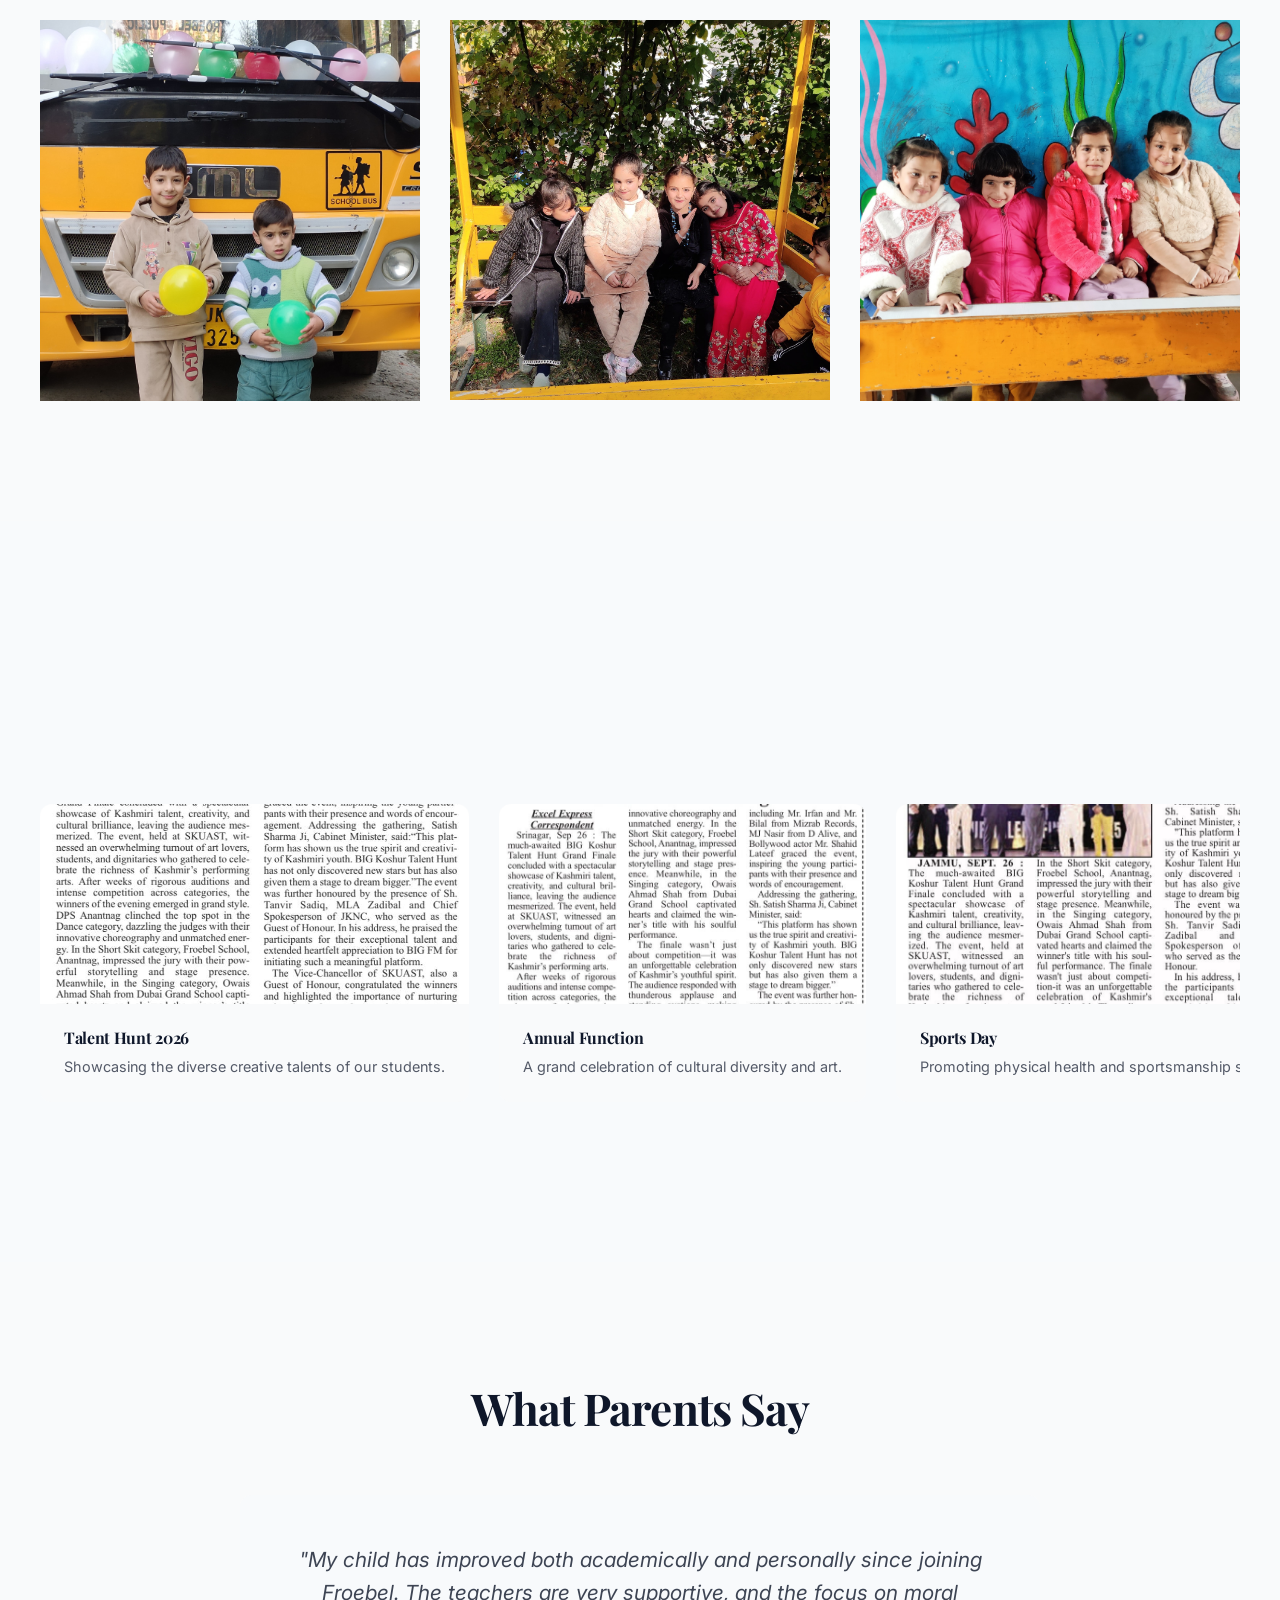
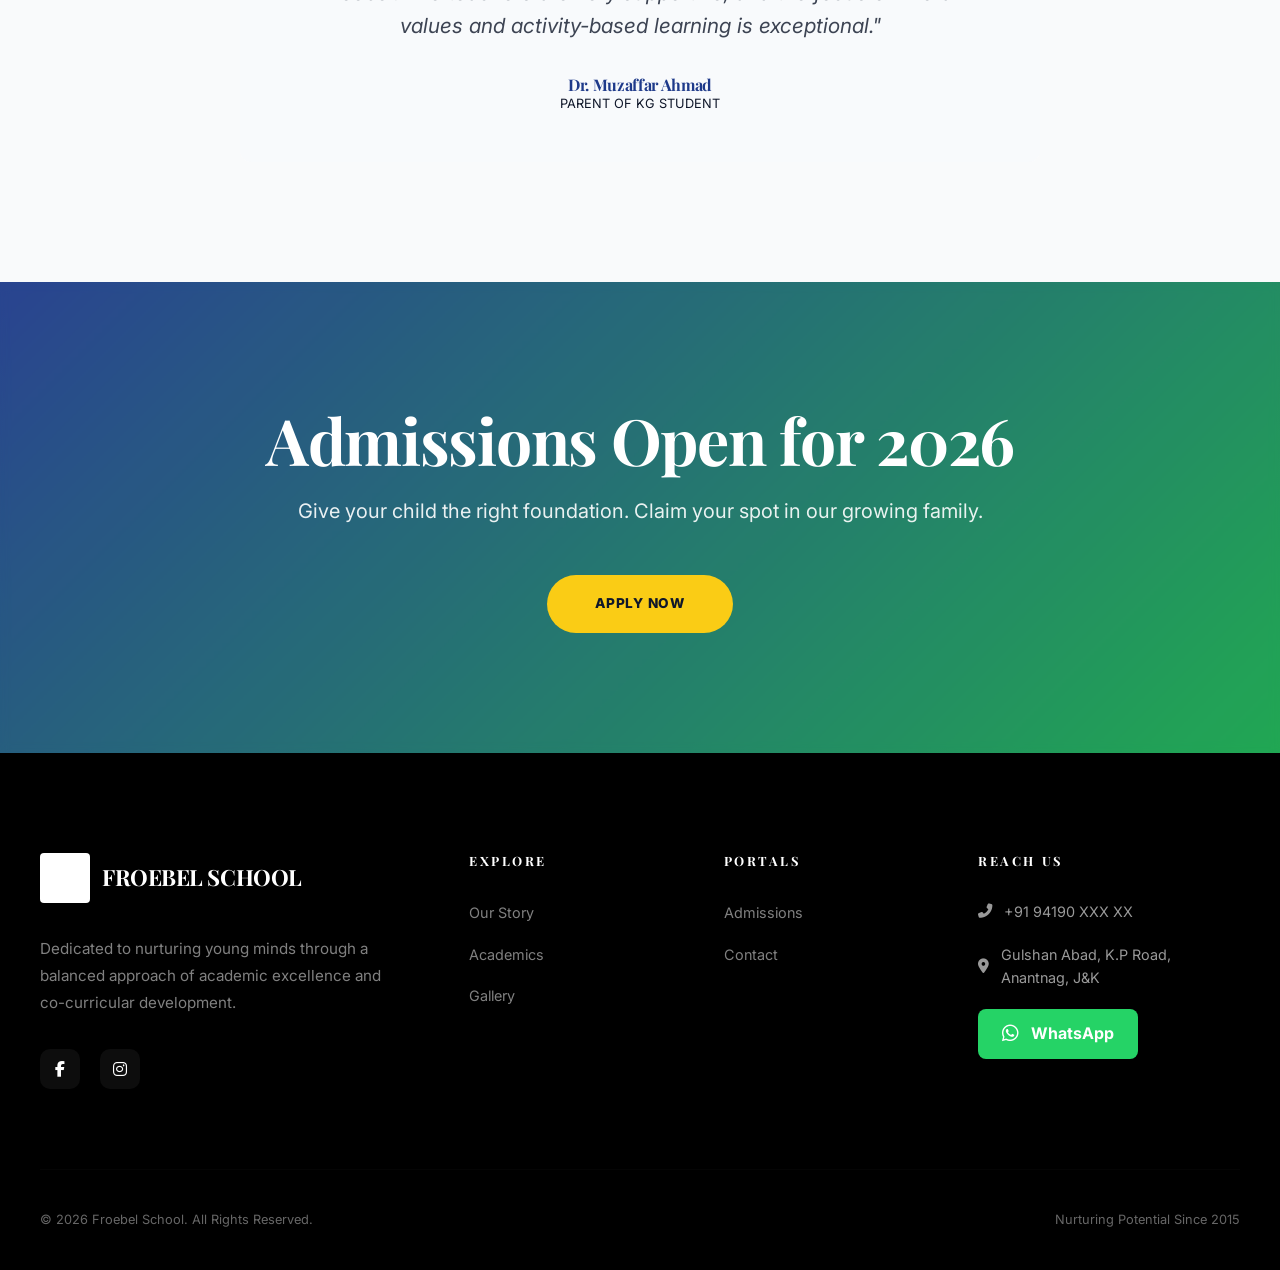
==== commit 04210ec8: "changes" ====
--- a/index.html
+++ b/index.html
@@ -3,7 +3,7 @@
 <head>
     <meta charset="UTF-8">
     <meta name="viewport" content="width=device-width, initial-scale=1.0">
-    <title>Froebel School Anantnag | Where Learning Meets Growth</title>
+    <title>Froebel School | Where Learning Meets Growth</title>
     <meta name="description" content="An English medium, co-educational school in Gulshan Abad, Anantnag. Focused on activity-based learning and the holistic growth of students.">
     
     <!-- CSS Links -->
@@ -11,6 +11,11 @@
     <link rel="stylesheet" href="css/components.css">
     <link rel="stylesheet" href="css/animations.css">
     
+    <!-- Fonts -->
+    <link rel="preconnect" href="https://fonts.googleapis.com">
+    <link rel="preconnect" href="https://fonts.gstatic.com" crossorigin>
+    <link href="https://fonts.googleapis.com/css2?family=Inter:wght@300;400;500;600;700&family=Playfair+Display:wght@400;700&display=swap" rel="stylesheet">
+    
     <!-- External Assets -->
     <link rel="stylesheet" href="https://cdnjs.cloudflare.com/ajax/libs/font-awesome/6.4.0/css/all.min.css">
 </head>
@@ -21,9 +26,10 @@
         <div class="container" style="display: flex; justify-content: space-between; align-items: center; padding: 10px 0;">
             <a href="index.html" class="logo">
                 <img src="assets/images/logo.jpg" alt="Froebel Logo">
-                <span>FROEBEL ANANTNAG</span>
+                <span>FROEBEL SCHOOL</span>
             </a>
             <div class="nav-right" style="display: flex; align-items: center; gap: 60px;">
+                <div class="mobile-close" style="position: absolute; top: 30px; right: 30px; font-size: 2rem; cursor: pointer;"><i class="fas fa-times"></i></div>
                 <ul class="nav-links">
                     <li><a href="index.html">Home</a></li>
                     <li><a href="about.html">About</a></li>
@@ -31,29 +37,37 @@
                     <li><a href="gallery.html">Gallery</a></li>
                     <li><a href="contact.html">Contact</a></li>
                 </ul>
-                <a href="admissions.html" class="btn btn-primary" style="padding: 12px 28px; font-size: 0.85rem; border-radius: 100px;">Admissions</a>
-            </div>
-            <div class="menu-btn" style="display: none; font-size: 1.5rem; cursor: pointer;"><i class="fas fa-bars"></i></div>
+                <div class="nav-actions" style="display: flex; gap: 12px; align-items: center;">
+                    <a href="notices.html" class="btn btn-outline" style="padding: 10px 24px; font-size: 0.8rem; border-radius: 100px; color: inherit; border-color: currentColor;">Notices</a>
+                    <a href="admissions.html" class="btn btn-primary" style="padding: 10px 24px; font-size: 0.8rem; border-radius: 100px;">Admissions</a>
+                </div>
+            </div>
+            <div class="menu-btn" style="display: none; font-size: 1.8rem; cursor: pointer; color: inherit;"><i class="fas fa-bars"></i></div>
         </div>
     </nav>
 
-    <!-- 1. Hero Section - The First Impression -->
-    <section class="hero" style="position: relative; height: 100vh; display: flex; align-items: center; overflow: hidden; color: white; background: var(--dark);">
-        <div class="hero-bg" style="position: absolute; top: 0; left: 0; width: 100%; height: 100%; z-index: 1;">
-            <img src="assets/1.jpg" alt="Students Learning" style="width: 100%; height: 100%; object-fit: cover; opacity: 0.6; animation: heroZoom 20s infinite alternate;">
-            <div style="position: absolute; top: 0; left: 0; width: 100%; height: 100%; background: linear-gradient(to right, rgba(15, 23, 42, 0.8) 20%, transparent 100%);"></div>
-        </div>
+    <!-- 1. Hero Section -->
+    <header class="hero">
+        <!-- Hero Background Slider -->
+        <div class="hero-slider">
+            <div class="slide active" style="background-image: url('assets/1.jpg');"></div>
+            <div class="slide" style="background-image: url('assets/2.jpg');"></div>
+            <div class="slide" style="background-image: url('assets/3.jpg');"></div>
+            <div class="slide" style="background-image: url('assets/4.jpg');"></div>
+        </div>
+        
+        <div class="hero-overlay"></div>
         <div class="container" style="position: relative; z-index: 2;">
-            <div class="hero-content" style="max-width: 700px; text-align: left;">
-                <h1 style="font-size: 5.5rem; line-height: 1.1; margin-bottom: 24px; color: white;">Where Learning<br>Meets <span class="text-gradient" style="background: linear-gradient(135deg, #FACC15, #38BDF8); -webkit-background-clip: text;">Growth</span></h1>
-                <p style="font-size: 1.4rem; margin-bottom: 48px; opacity: 0.9; line-height: 1.6; max-width: 550px;">Nurturing young minds with knowledge, values, and creativity.</p>
-                <div class="hero-btns animate" style="display: flex; gap: 24px;">
-                    <a href="admissions.html" class="btn btn-primary" style="background: var(--primary);">Apply for Admission</a>
-                    <a href="about.html" class="btn btn-outline">Explore School</a>
-                </div>
-            </div>
-        </div>
-    </section>
+            <div class="hero-content animate">
+                <h1 style="color: white; font-size: 5rem; margin-bottom: 24px;">Where Learning<br><span class="text-gradient" style="background: linear-gradient(135deg, var(--accent), #fff); -webkit-background-clip: text; -webkit-text-fill-color: transparent;">Meets Growth</span></h1>
+                <p style="color: white; font-size: 1.5rem; margin-bottom: 48px; max-width: 600px; opacity: 0.9;">Nurturing young minds through activity-based learning and a commitment to academic excellence.</p>
+                <div class="hero-btns" style="display: flex; flex-direction: column; gap: 16px; align-items: flex-start;">
+                    <a href="admissions.html" class="btn btn-primary" style="background: var(--accent); color: var(--dark); padding: 18px 48px; font-weight: 800; width: fit-content; min-width: 280px; text-align: center;">Apply for Admission</a>
+                    <a href="about.html" class="btn btn-outline" style="padding: 18px 48px; border: 2px solid rgba(255,255,255,0.3); font-weight: 700; width: fit-content; min-width: 280px; text-align: center;">Explore School</a>
+                </div>
+            </div>
+        </div>
+    </header>
 
     <!-- 2. Trust Bar -->
     <section class="trust-bar" style="background: var(--white); border-bottom: 1px solid var(--gray-100); padding: 40px 0;">
@@ -287,7 +301,7 @@
                 <div class="footer-content">
                     <div class="logo" style="margin-bottom: 32px; color: white;">
                         <img src="assets/images/logo.jpg" alt="Froebel Logo" style="filter: brightness(0) invert(1); height: 50px;">
-                        <span>FROEBEL ANANTNAG</span>
+                        <span>FROEBEL SCHOOL</span>
                     </div>
                     <p style="opacity: 0.5; font-size: 0.95rem; line-height: 1.8; margin-bottom: 32px;">Dedicated to nurturing young minds through a balanced approach of academic excellence and co-curricular development.</p>
                     <div style="display: flex; gap: 20px;">
@@ -320,7 +334,7 @@
                 </div>
             </div>
             <div style="padding-top: 40px; border-top: 1px solid rgba(255,255,255,0.05); display: flex; justify-content: space-between; align-items: center; opacity: 0.4; font-size: 0.8rem;">
-                <p>&copy; 2026 Froebel School Anantnag. All Rights Reserved.</p>
+                <p>&copy; 2026 Froebel School. All Rights Reserved.</p>
                 <p>Nurturing Potential Since 2015</p>
             </div>
         </div>
--- a/css/style.css
+++ b/css/style.css
@@ -77,7 +77,7 @@
     overflow-x: hidden;
 }
 
-h1, h2, h3, h4, .logo span {
+h1, h2, h3, h4 {
     font-family: var(--font-heading);
     color: var(--dark);
     line-height: 1.2;
@@ -85,6 +85,14 @@
     font-weight: 700;
 }
 
+.logo span {
+    font-family: var(--font-heading);
+    color: inherit;
+    line-height: 1.2;
+    letter-spacing: -0.02em;
+    font-weight: 700;
+}
+
 h2 {
   font-size: 2.75rem;
   margin-bottom: 1.5rem;
@@ -117,8 +125,68 @@
   padding: 0 20px;
 }
 
+/* Hero Section & Slider */
+.hero {
+  position: relative;
+  height: 100vh;
+  display: flex;
+  align-items: center;
+  overflow: hidden;
+  background: var(--dark);
+}
+
+.hero-slider {
+  position: absolute;
+  top: 0;
+  left: 0;
+  width: 100%;
+  height: 100%;
+  z-index: 1;
+}
+
+.slide {
+  position: absolute;
+  top: 0;
+  left: 0;
+  width: 100%;
+  height: 100%;
+  background-size: cover;
+  background-position: center;
+  opacity: 0;
+  transition: opacity 1.5s ease-in-out, transform 10s linear;
+  transform: scale(1.1);
+}
+
+.slide.active {
+  opacity: 0.6;
+  transform: scale(1);
+  z-index: 2;
+}
+
+.hero-overlay {
+  position: absolute;
+  top: 0;
+  left: 0;
+  width: 100%;
+  height: 100%;
+  background: linear-gradient(to right, rgba(15, 23, 42, 0.8), transparent);
+  z-index: 2;
+}
+
+@media (max-width: 768px) {
+  .hero-content h1 {
+    font-size: 3rem !important;
+  }
+  .hero-content p {
+    font-size: 1.1rem !important;
+  }
+}
+
 .section {
   padding: var(--section-padding);
+  position: relative;
+  overflow: hidden;
+  max-width: 100%;
 }
 
 .text-center { text-align: center; }
--- a/css/components.css
+++ b/css/components.css
@@ -31,6 +31,7 @@
   color: inherit;
   letter-spacing: -0.04em;
   text-decoration: none;
+  transition: color 0.4s cubic-bezier(0.16, 1, 0.3, 1);
 }
 
 .logo img {
@@ -109,6 +110,20 @@
   border-color: var(--white);
 }
 
+.hero, .trust-bar, .footer, footer, section {
+  overflow-x: hidden !important;
+  max-width: 100% !important;
+}
+
+body {
+    font-family: var(--font-body);
+    background-color: var(--white);
+    color: var(--dark);
+    line-height: 1.6;
+    overflow-x: hidden;
+    width: 100%;
+}
+
 /* Cards - Depth & Interaction */
 .card {
   background: var(--white);
@@ -229,22 +244,174 @@
   transform: scale(1.1) rotate(10deg);
 }
 
-/* Responsive Navbar */
-.menu-btn {
-  display: none;
-  font-size: 1.5rem;
-  cursor: pointer;
-}
-
-@media (max-width: 768px) {
-  .nav-links {
-    display: none;
+/* Responsive Navbar & Optimization */
+@media (max-width: 1024px) {
+  .nav-right {
+    gap: 15px !important;
+  }
+}
+
+@media (max-width: 900px) {
+  nav {
+    padding: 15px 0 !important;
+  }
+  .nav-links, .nav-actions {
+    display: none !important;
   }
   .menu-btn {
-    display: block;
-  }
+    display: block !important;
+  }
+  
+  /* Mobile Overlay (Managed via JS) */
+  .nav-right.mobile-active {
+    display: flex !important;
+    position: fixed;
+    top: 0;
+    left: 0;
+    width: 100%;
+    height: 100vh;
+    background: var(--dark);
+    flex-direction: column;
+    justify-content: center;
+    align-items: center;
+    z-index: 1001;
+    gap: 40px !important;
+    animation: fadeIn 0.4s ease forwards;
+  }
+  
+  .nav-right.mobile-active .nav-links {
+    display: flex !important;
+    flex-direction: column;
+    text-align: center;
+    gap: 30px !important;
+    opacity: 1;
+  }
+
+  .nav-right.mobile-active .nav-links a {
+    font-size: 1.5rem;
+    color: white;
+  }
+
+  .nav-right.mobile-active .nav-actions {
+    display: flex !important;
+    flex-direction: column;
+    gap: 20px !important;
+  }
+
+  .nav-right.mobile-active .nav-actions a {
+    color: white !important;
+    border-color: rgba(255,255,255,0.3) !important;
+  }
+
+  /* Close Button in Mobile Menu */
+  .mobile-close {
+    display: none !important; /* Hidden by default */
+  }
+
+  .nav-right.mobile-active .mobile-close {
+    display: block !important;
+    color: white;
+    position: absolute;
+    top: 30px;
+    right: 30px;
+    z-index: 1002;
+  }
+}
+}
+
+@media (max-width: 900px) {
   .footer-grid {
-    grid-template-columns: 1fr;
-    gap: 30px;
-  }
-}
+    grid-template-columns: 1fr !important;
+    gap: 40px !important;
+  }
+}
+
+@media (max-width: 600px) {
+  .section {
+    padding: 80px 0 !important;
+  }
+  h2 {
+    font-size: 2rem !important;
+  }
+  .grid {
+    grid-template-columns: 1fr !important;
+    gap: 20px !important;
+  }
+  .container {
+    padding: 0 24px !important;
+  }
+}
+
+@keyframes fadeIn {
+  from { opacity: 0; transform: translateY(-20px); }
+  to { opacity: 1; transform: translateY(0); }
+}
+
+/* Gallery Interactivity */
+.gallery-item {
+  transition: opacity 0.4s ease, transform 0.4s ease;
+  transform-origin: center;
+}
+
+/* Notice Board */
+.notice-board {
+  background: var(--surface);
+  border: 1px solid var(--gray-100);
+  border-radius: var(--radius-lg);
+  padding: 60px;
+  position: relative;
+  overflow: hidden;
+}
+
+.notice-grid {
+  display: grid;
+  grid-template-columns: repeat(auto-fill, minmax(280px, 1fr));
+  gap: 30px;
+}
+
+.notice-card {
+  background: white;
+  padding: 30px;
+  border-radius: var(--radius-md);
+  box-shadow: var(--shadow-sm);
+  border-left: 5px solid var(--primary);
+  transition: var(--transition);
+  position: relative;
+}
+
+.notice-card:hover {
+  transform: translateY(-8px) rotate(1deg);
+  box-shadow: var(--shadow-lg);
+}
+
+.notice-date {
+  font-size: 0.75rem;
+  font-weight: 700;
+  color: var(--secondary);
+  text-transform: uppercase;
+  letter-spacing: 0.1em;
+  margin-bottom: 12px;
+  display: block;
+}
+
+.notice-card h4 {
+  margin-bottom: 12px;
+  font-size: 1.15rem;
+}
+
+.notice-card p {
+  font-size: 0.9rem;
+  opacity: 0.7;
+  line-height: 1.6;
+}
+
+.notice-pin {
+  position: absolute;
+  top: 15px;
+  right: 15px;
+  width: 12px;
+  height: 12px;
+  background: var(--accent);
+  border-radius: 50%;
+  box-shadow: inset -2px -2px 4px rgba(0,0,0,0.2);
+}
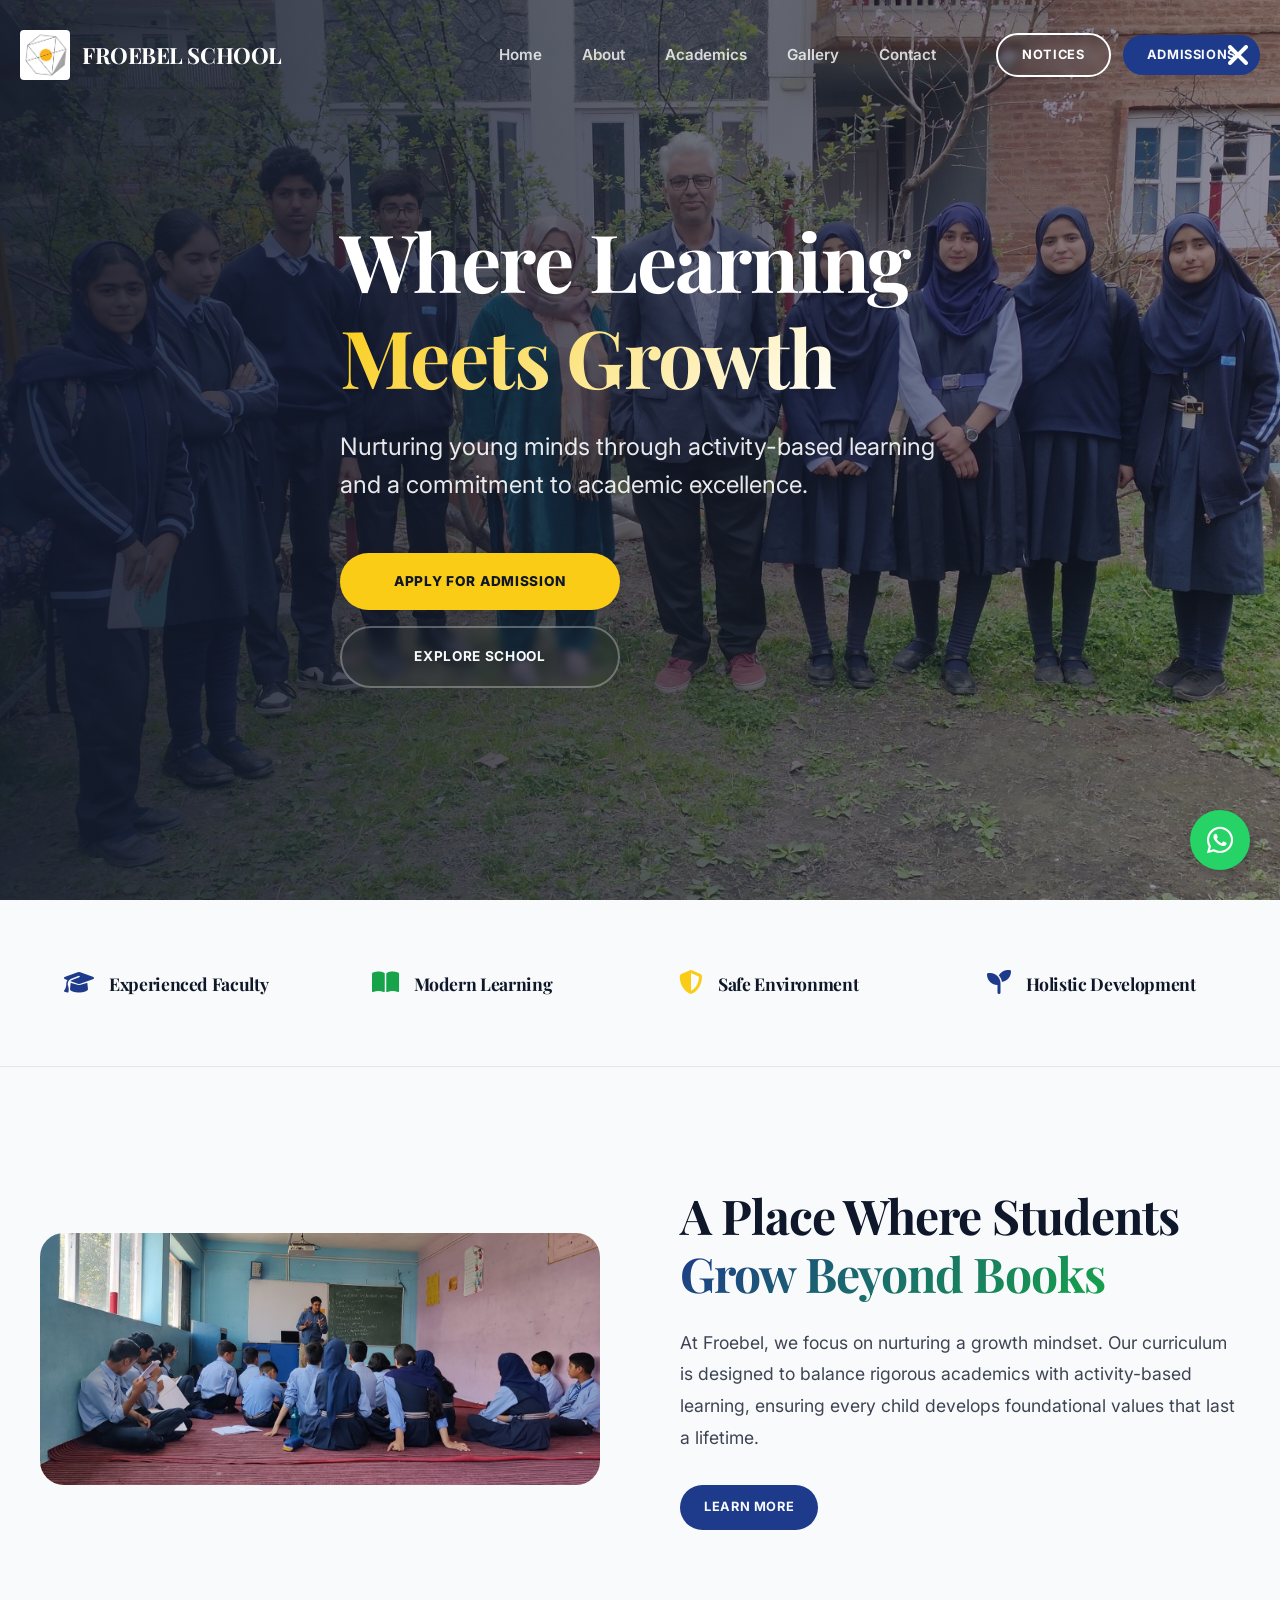
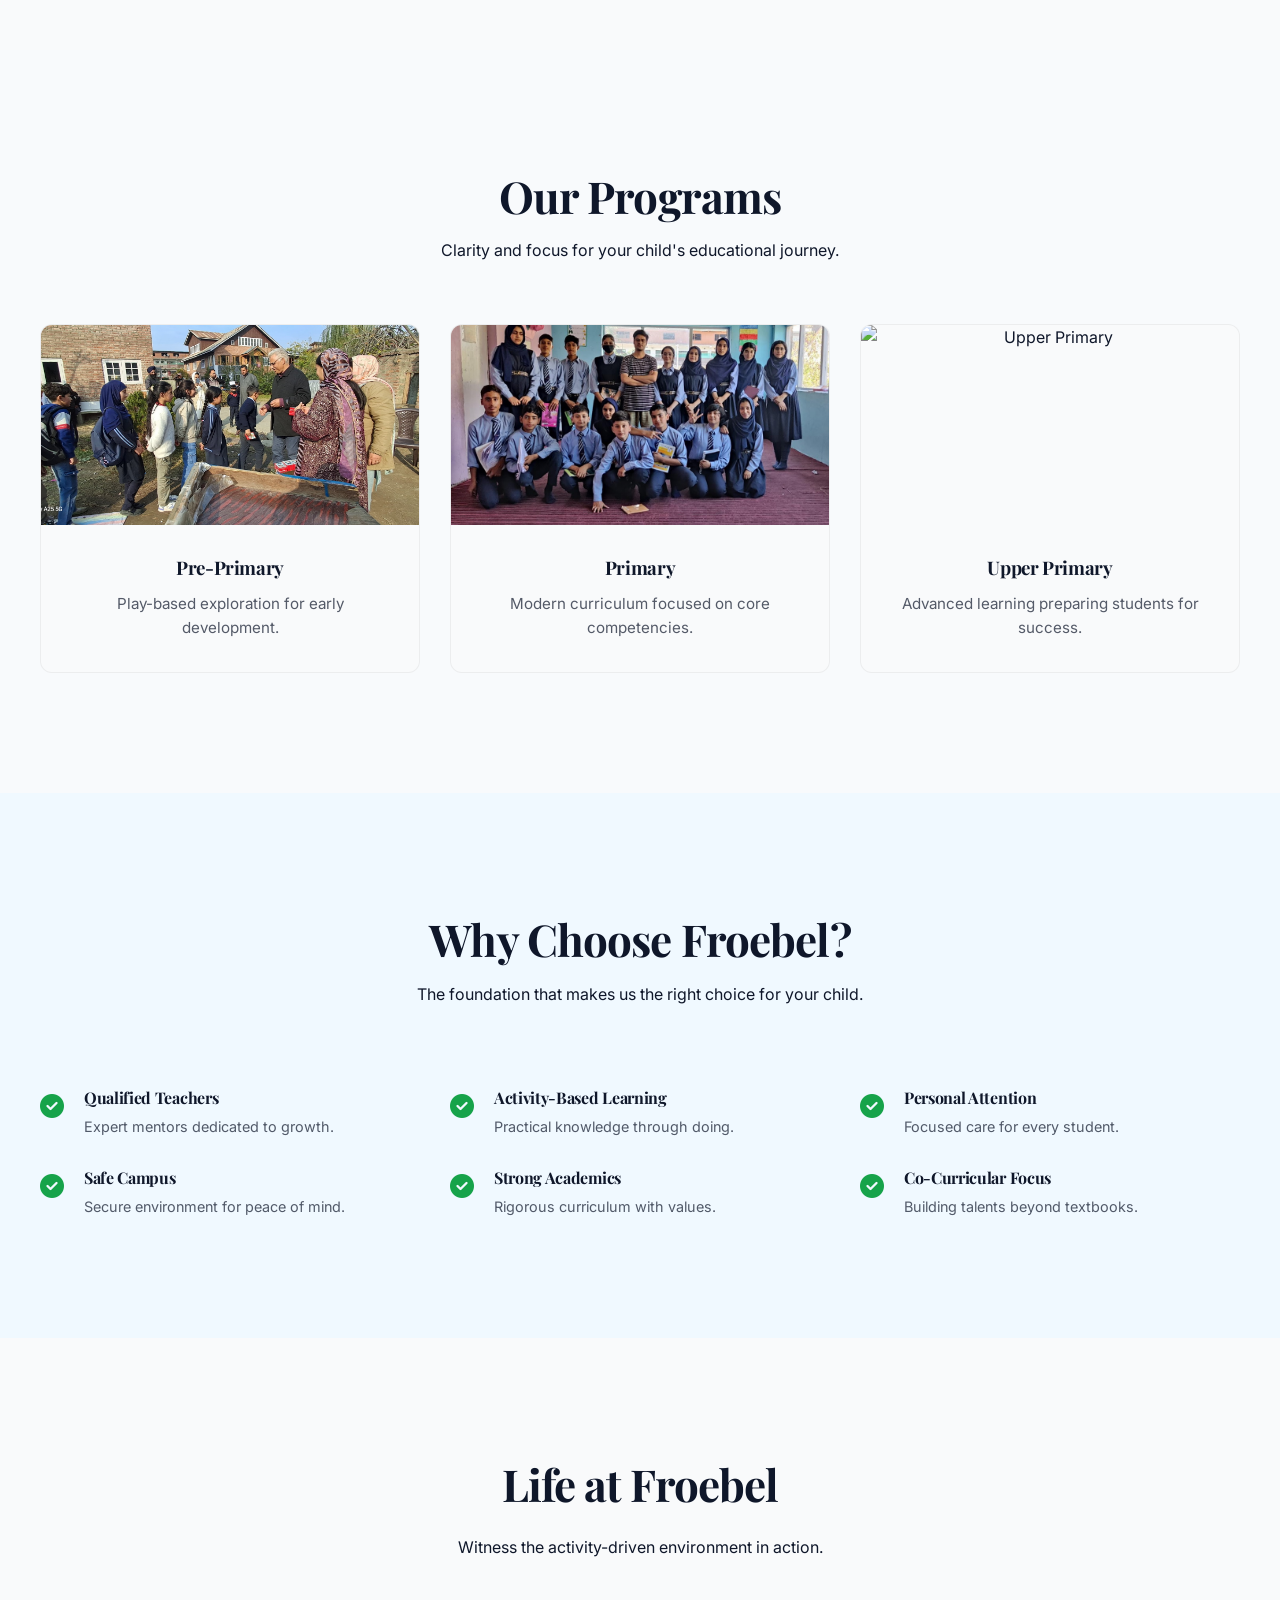
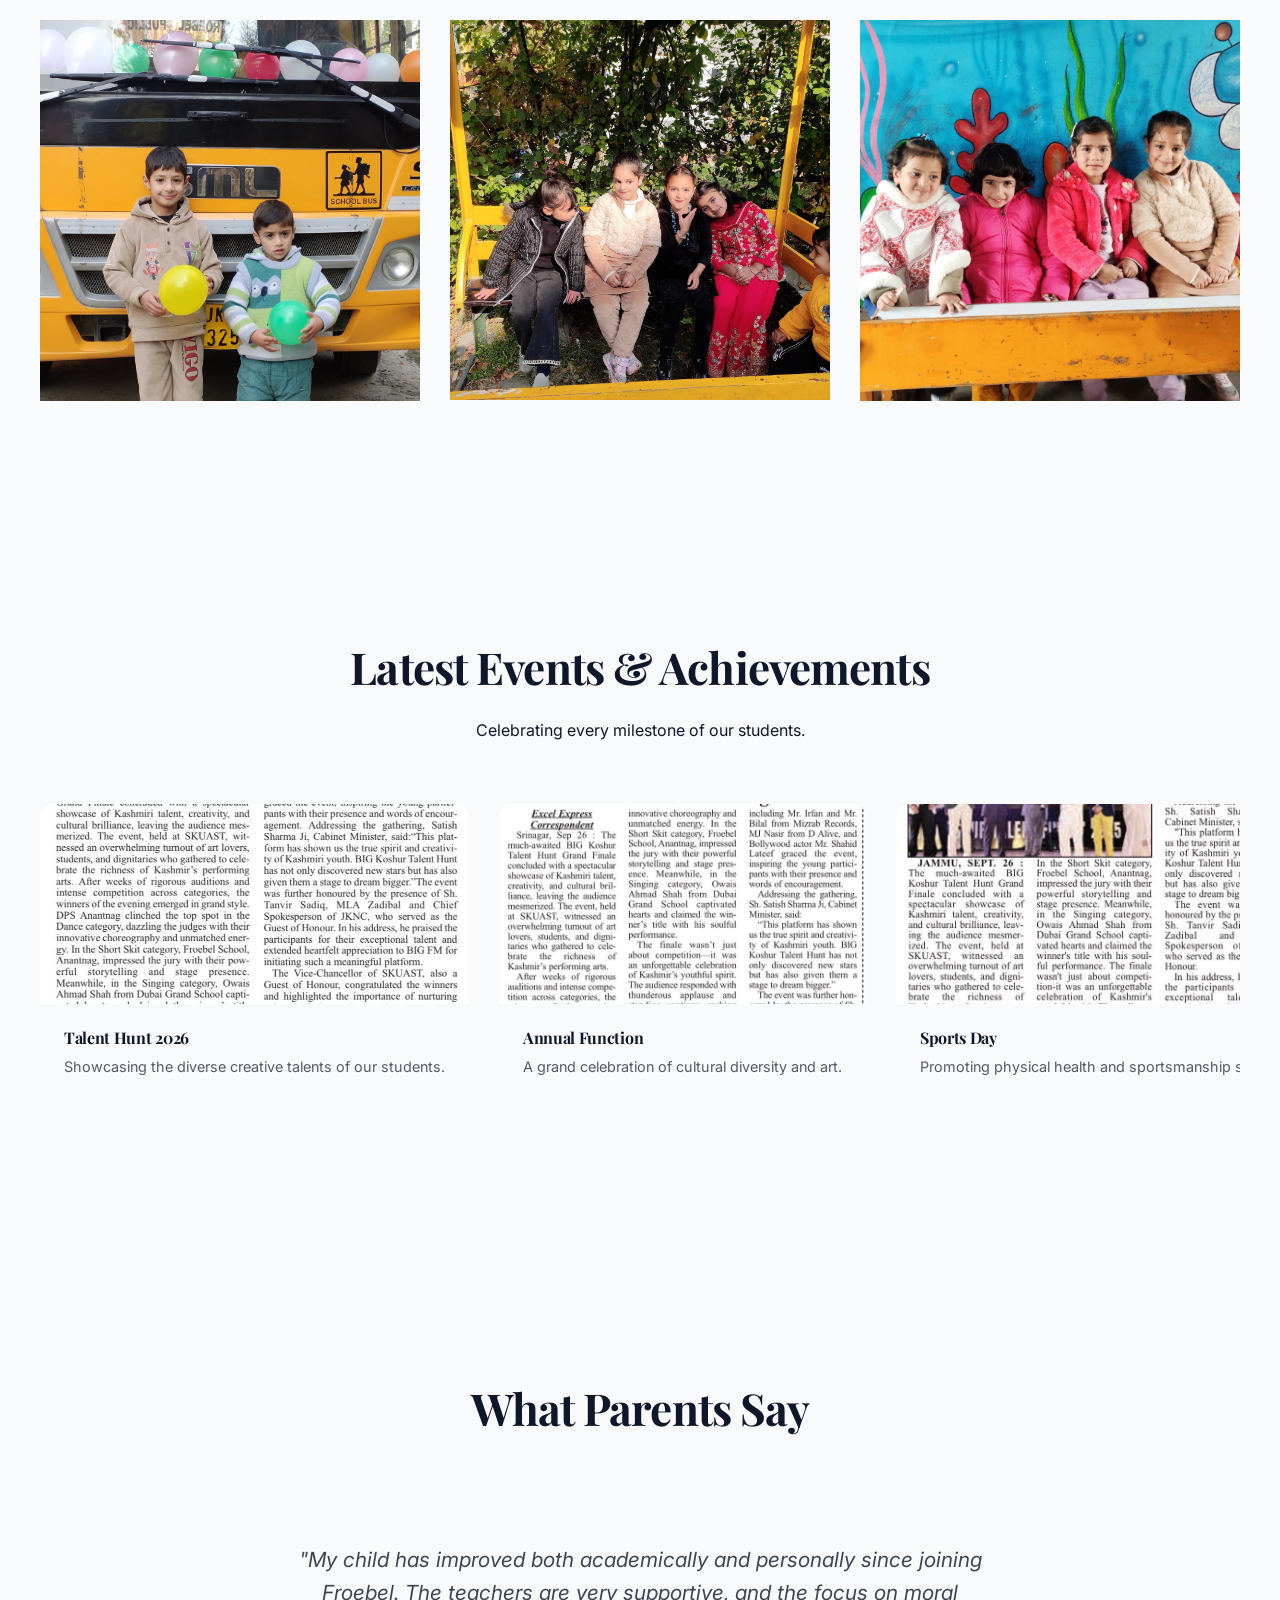
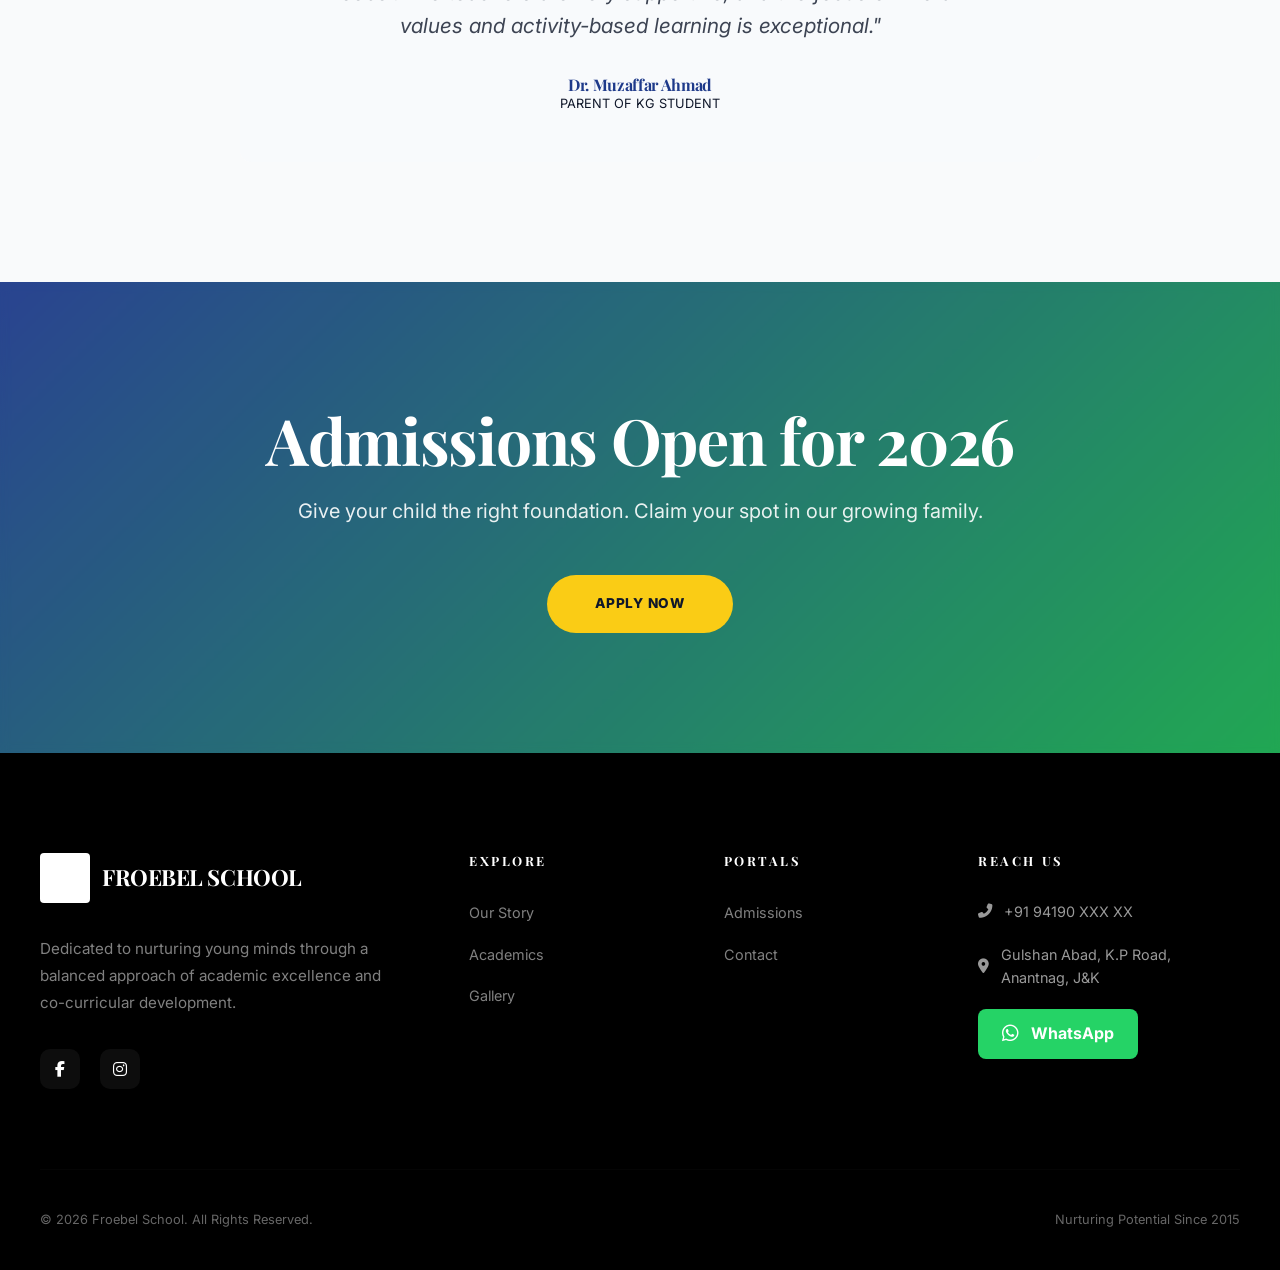
==== commit e36c6a47: "hcange" ====
--- a/index.html
+++ b/index.html
@@ -134,7 +134,7 @@
                     </div>
                 </div>
                 <div class="card card-lift text-center" style="padding: 0; overflow: hidden; border: 1px solid rgba(0,0,0,0.05);">
-                    <img src="assets/eduDrives1.jpg" alt="Upper Primary" style="width: 100%; height: 200px; object-fit: cover;">
+                    <img src="assets/edudrives1.jpg" alt="Upper Primary" style="width: 100%; height: 200px; object-fit: cover;">
                     <div style="padding: 32px;">
                         <h3 style="margin-bottom: 12px;">Upper Primary</h3>
                         <p style="font-size: 0.95rem; opacity: 0.7;">Advanced learning preparing students for success.</p>
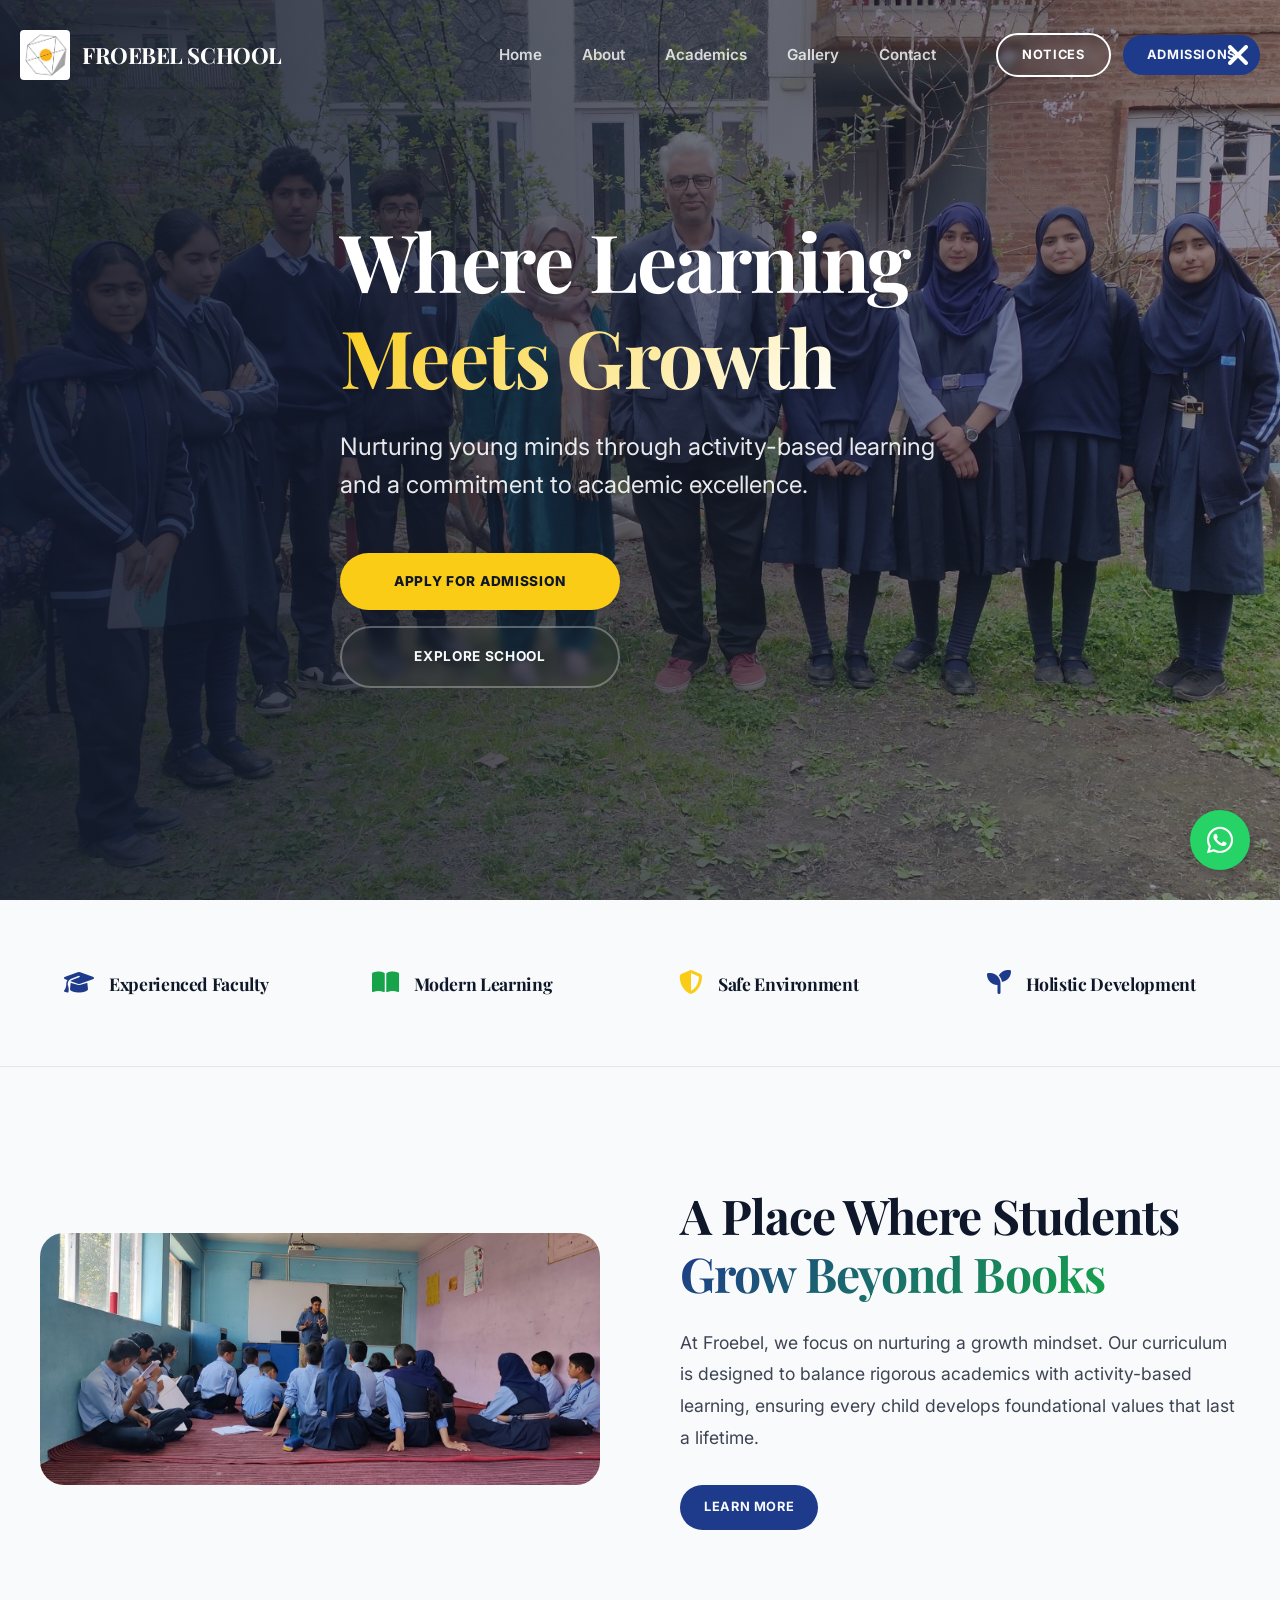
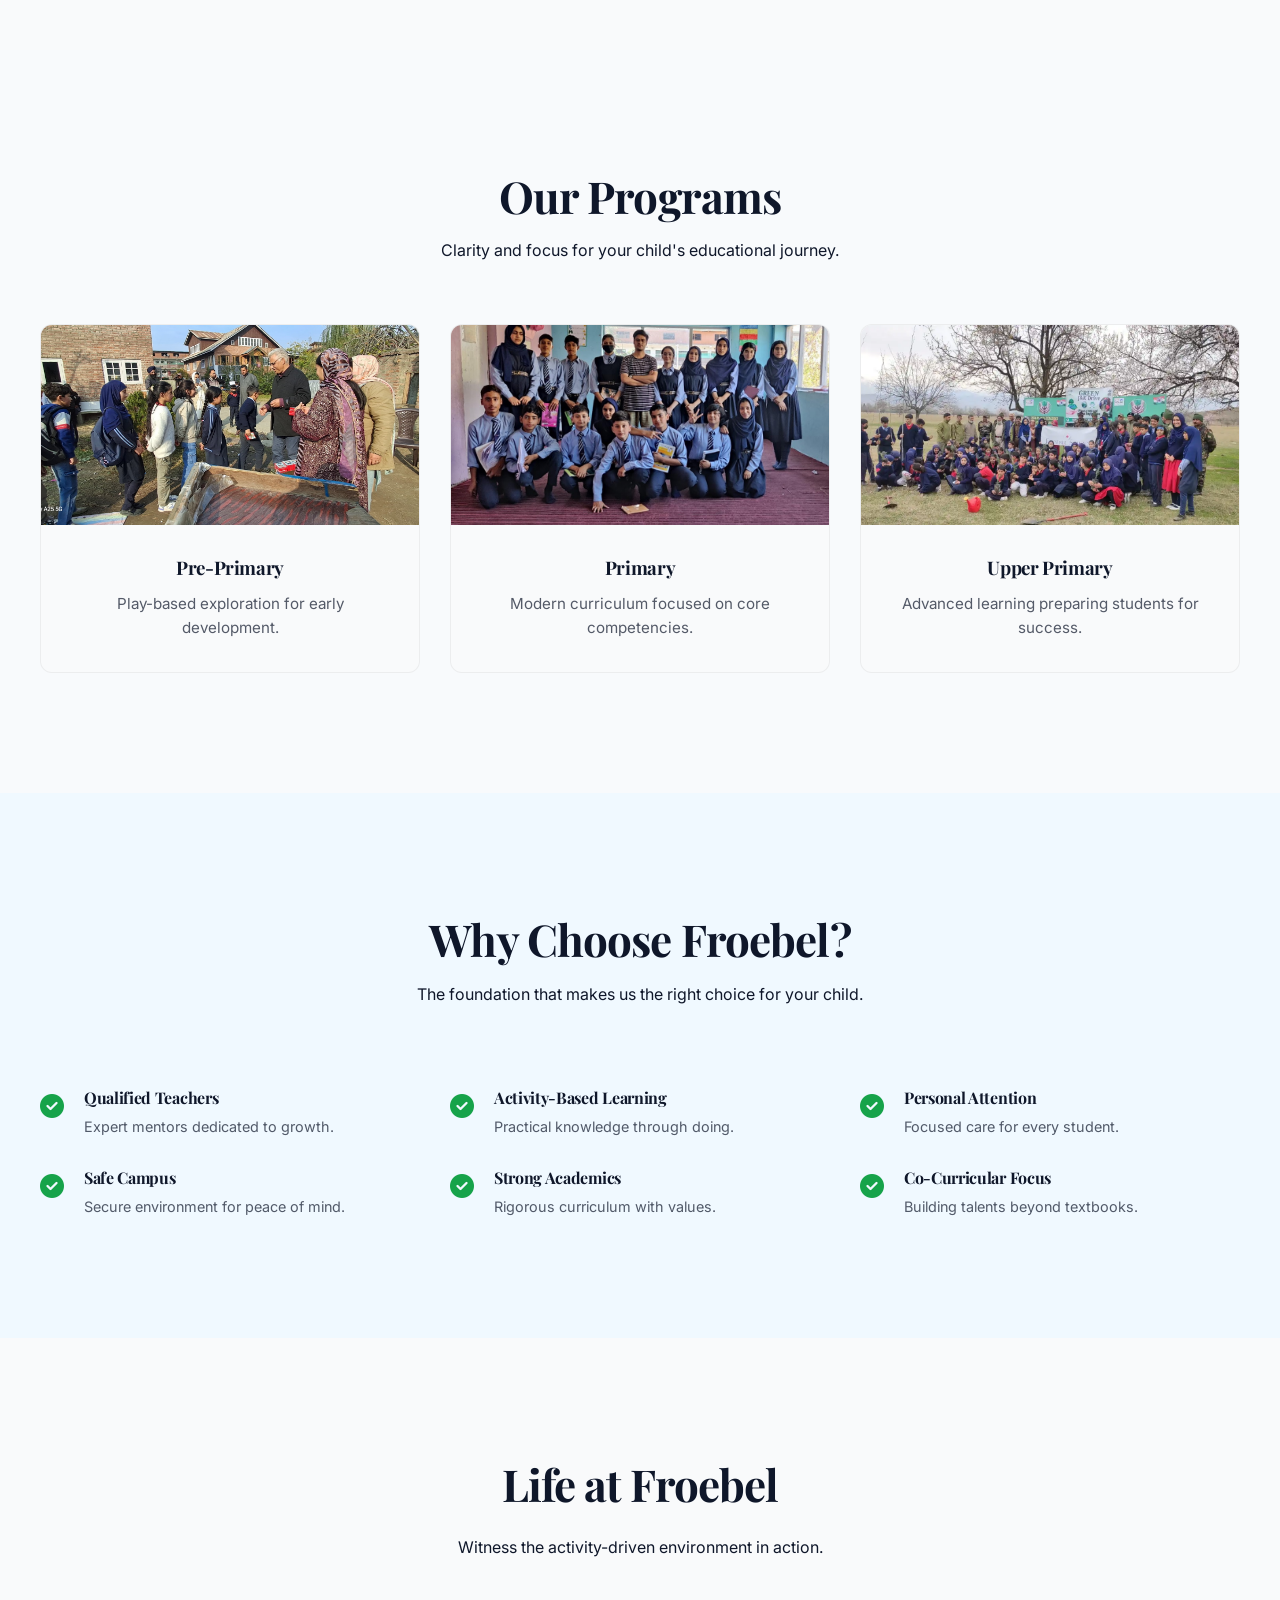
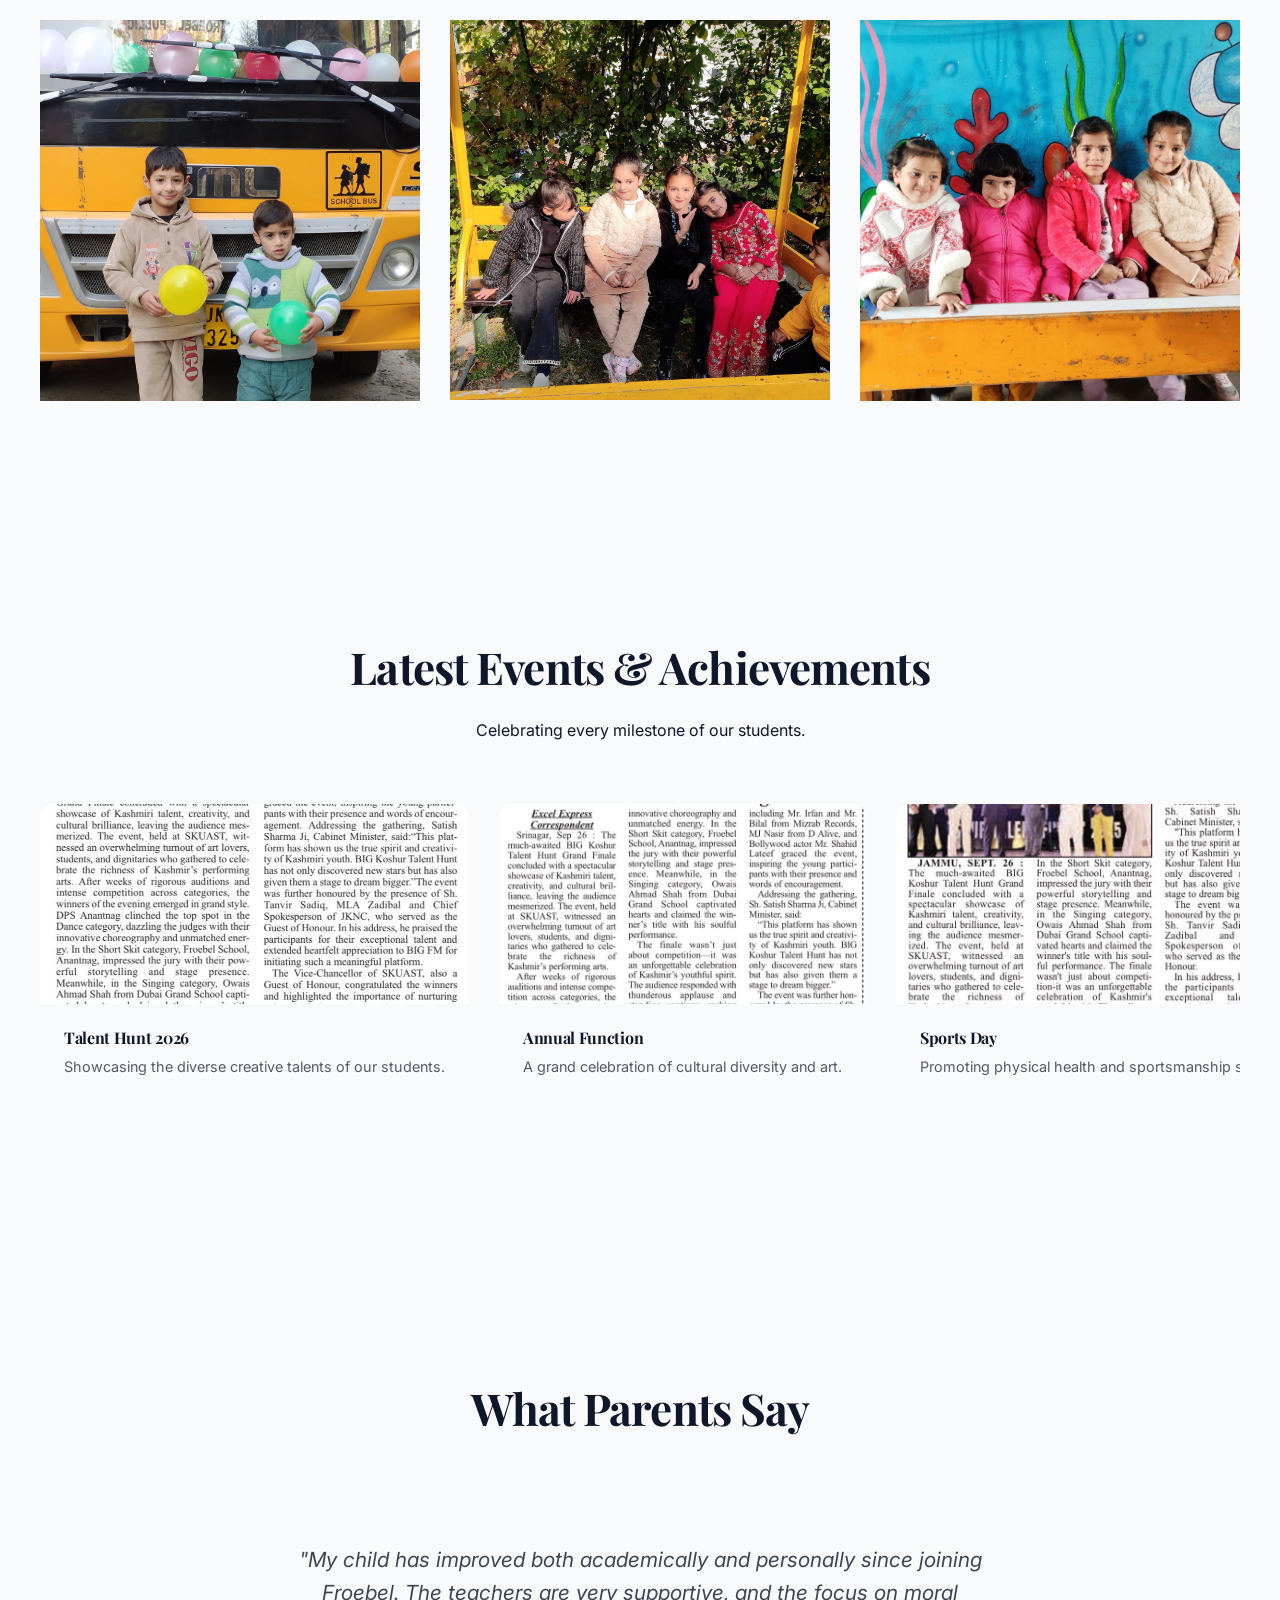
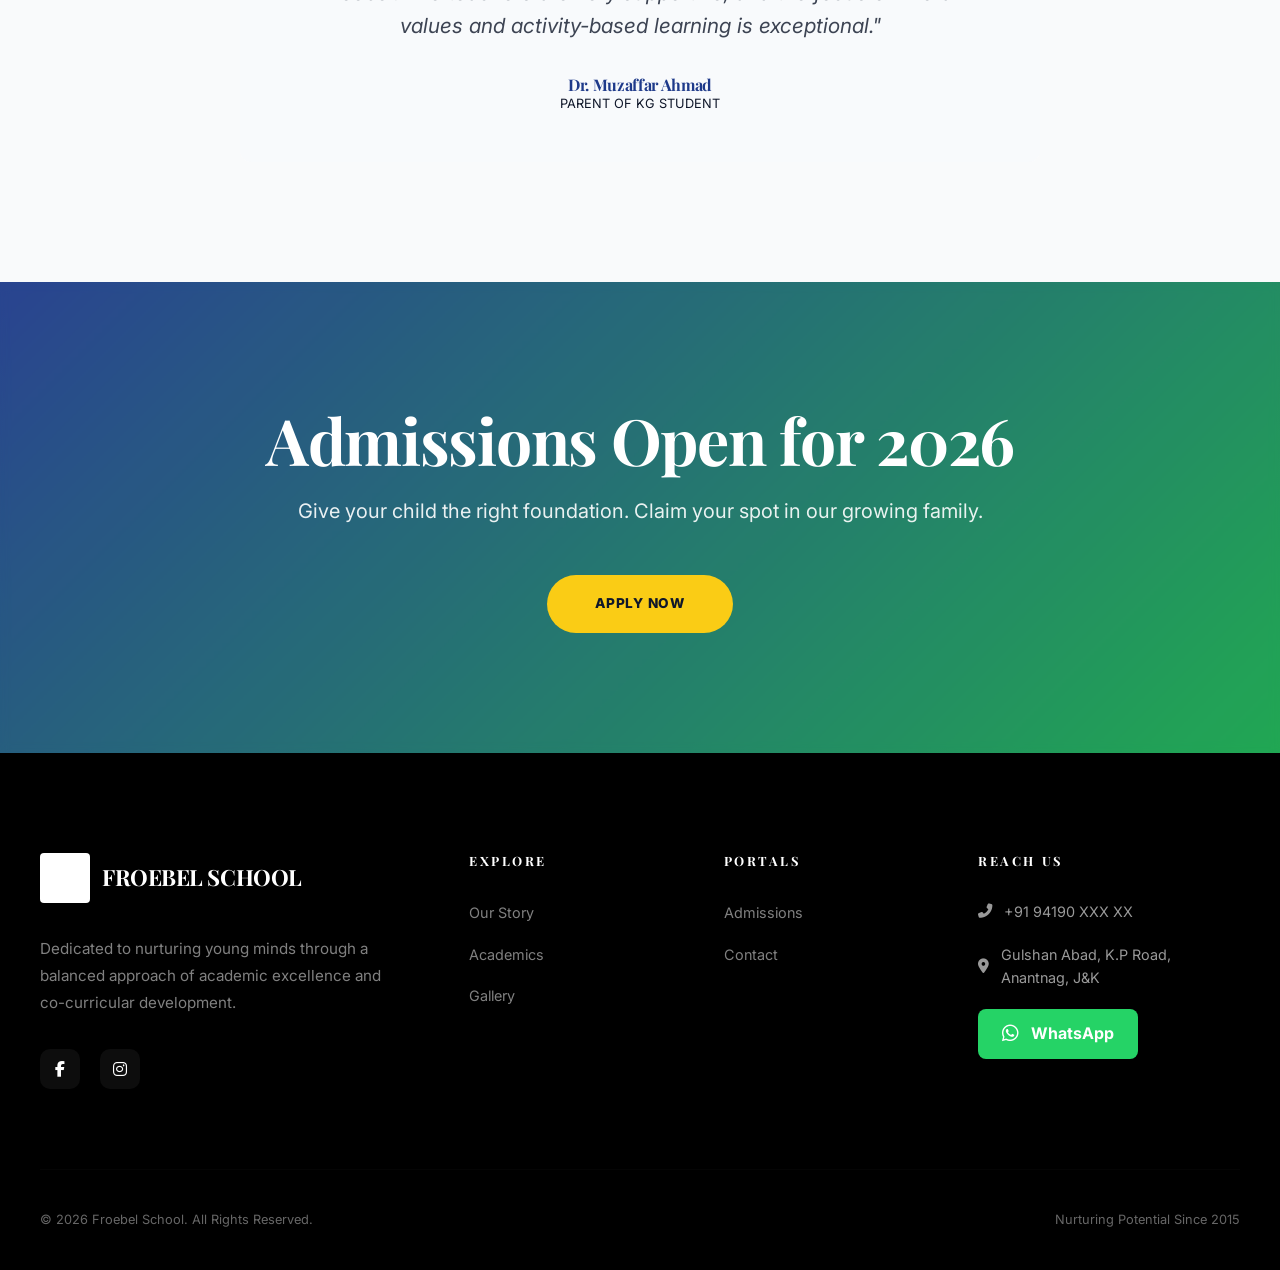
==== commit 81b3c4fd: "perform" ====
--- a/index.html
+++ b/index.html
@@ -134,7 +134,7 @@
                     </div>
                 </div>
                 <div class="card card-lift text-center" style="padding: 0; overflow: hidden; border: 1px solid rgba(0,0,0,0.05);">
-                    <img src="assets/edudrives1.jpg" alt="Upper Primary" style="width: 100%; height: 200px; object-fit: cover;">
+                    <img src="assets/edudrive/edudrives1.webp" alt="Upper Primary" style="width: 100%; height: 200px; object-fit: cover;">
                     <div style="padding: 32px;">
                         <h3 style="margin-bottom: 12px;">Upper Primary</h3>
                         <p style="font-size: 0.95rem; opacity: 0.7;">Advanced learning preparing students for success.</p>
